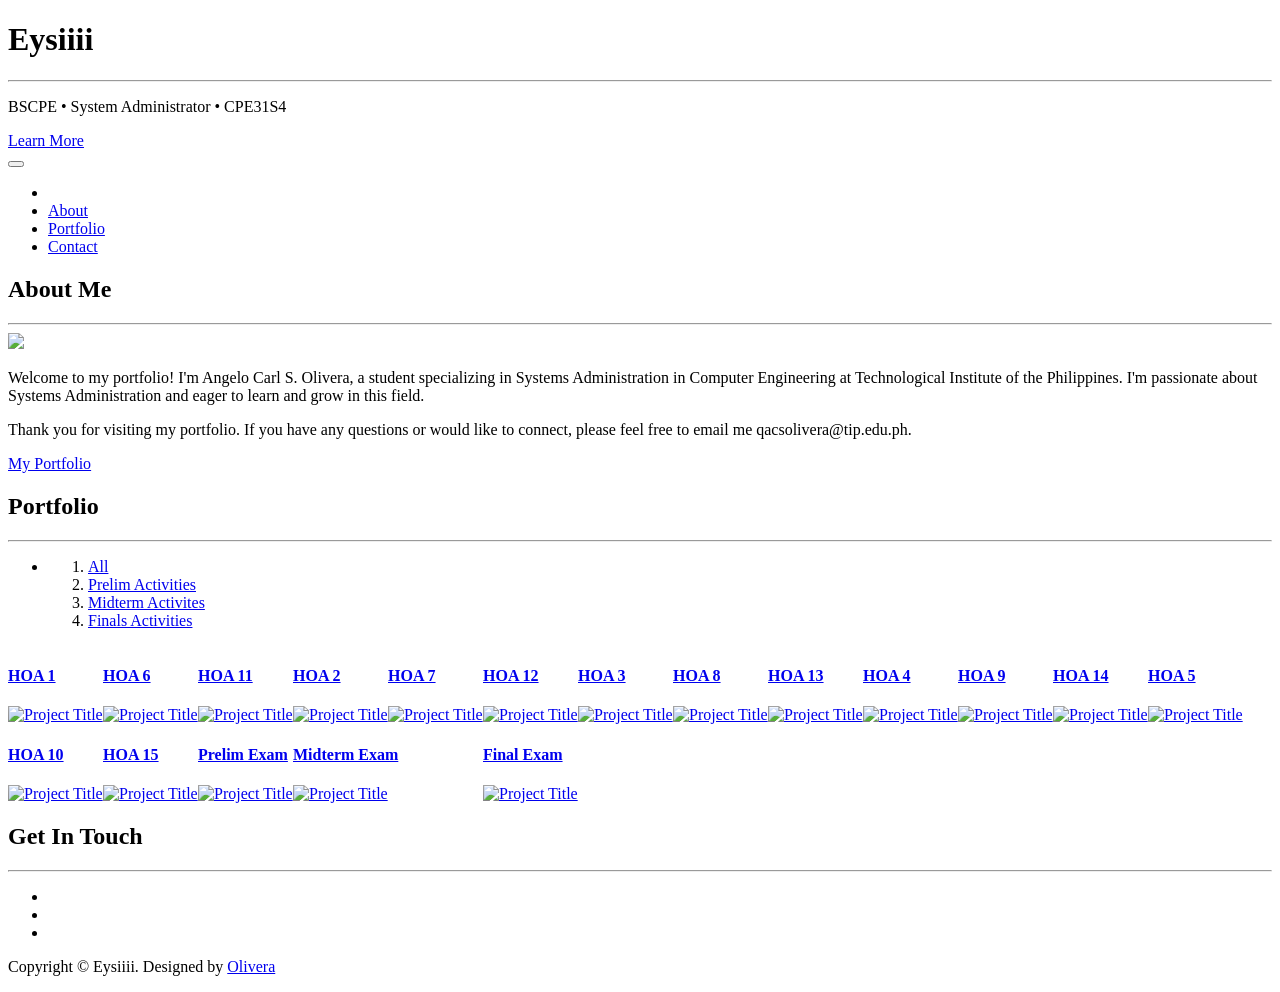
==== index.html @ 826f21c3 "FINAL_PROJECT" ====
<!DOCTYPE html>
<html lang="en">
<head>
<meta charset="utf-8">
<meta name="viewport" content="width=device-width, initial-scale=1">
<title>Portfolio_Olivera</title>
<meta name="description" content="">
<meta name="author" content="">

<!-- Favicons
    ================================================== -->
<link rel="shortcut icon" href="img/favicon.ico" type="image/x-icon">
<link rel="apple-touch-icon" href="img/apple-touch-icon.png">
<link rel="apple-touch-icon" sizes="72x72" href="img/apple-touch-icon-72x72.png">
<link rel="apple-touch-icon" sizes="114x114" href="img/apple-touch-icon-114x114.png">

<!-- Bootstrap -->
<link rel="stylesheet" type="text/css"  href="css/bootstrap.css">
<link rel="stylesheet" type="text/css" href="fonts/font-awesome/css/font-awesome.css">

<!-- Stylesheet
    ================================================== -->
<link rel="stylesheet" type="text/css"  href="css/style.css">
<link rel="stylesheet" type="text/css" href="css/nivo-lightbox/nivo-lightbox.css">
<link rel="stylesheet" type="text/css" href="css/nivo-lightbox/default.css">
<link href="http://fonts.googleapis.com/css?family=Open+Sans:400,700,800,600,300" rel="stylesheet" type="text/css">
<script type="text/javascript" src="js/modernizr.custom.js"></script>

</head>
<body id="page-top" data-spy="scroll" data-target=".navbar-fixed-top">

<!-- Header -->
<header id="header">
  <div class="intro">
    <div class="container">
      <div class="row">
        <div class="intro-text">
          <h1>Eysiiii</h1>
          <hr>
          <p>BSCPE • System Administrator • CPE31S4</p>
          <a href="#about" class="btn btn-default btn-lg page-scroll">Learn More</a> </div>
      </div>
    </div>
  </div>
</header>
<!-- Navigation -->
<div id="nav">
  <nav class="navbar navbar-custom">
    <div class="container">
      <div class="navbar-header">
        <button type="button" class="navbar-toggle" data-toggle="collapse" data-target=".navbar-main-collapse"> <i class="fa fa-bars"></i> </button>
      </div>
      
      <!-- Collect the nav links, forms, and other content for toggling -->
      <div class="collapse navbar-collapse navbar-main-collapse">
        <ul class="nav navbar-nav">
          <!-- Hidden li included to remove active class from about link when scrolled up past about section -->
          <li class="hidden"> <a href="#page-top"></a> </li>
          <li> <a class="page-scroll" href="#about">About</a> </li>
          <li> <a class="page-scroll" href="#portfolio">Portfolio</a> </li>
          <li> <a class="page-scroll" href="#contact">Contact</a> </li>
        </ul>
      </div>
    </div>
  </nav>
</div>
<!-- About Section -->
<div id="about">
  <div class="container">
    <div class="section-title text-center center">
      <h2>About Me</h2>
      <hr>
    </div>
    <div class="row">
      <div class="col-md-12 text-center"><img src="img/about.jpg" class="img-responsive"></div>
      <div class="col-md-8 col-md-offset-2">
        <div class="about-text">
          <p>Welcome to my portfolio! I'm Angelo Carl S. Olivera, a student specializing in Systems Administration in Computer Engineering at Technological Institute of the Philippines. 
            I'm passionate about Systems Administration and eager to learn and grow in this field.</p>
          <p>Thank you for visiting my portfolio. If you have any questions or would like to connect, please feel free to email me qacsolivera@tip.edu.ph.</p>
          <a href="#portfolio" class="btn btn-default btn-lg page-scroll">My Portfolio</a> </div>
      </div>
    </div>
  </div>
</div>
<!-- Portfolio Section -->
<div id="portfolio">
  <div class="container">
    <div class="section-title text-center center">
      <h2>Portfolio</h2>
      <hr>
    </div>
    <div class="categories">
      <ul class="cat">
        <li>
          <ol class="type">
            <li><a href="#" data-filter="*" class="active">All</a></li>
            <li><a href="#" data-filter=".prelim">Prelim Activities</a></li>
            <li><a href="#" data-filter=".midterm">Midterm Activites</a></li>
            <li><a href="#" data-filter=".finals">Finals Activities</a></li>
          </ol>
        </li>
      </ul>
      <div class="clearfix"></div>
    </div>
    <div class="row">
      <div class="portfolio-items">
        <div class="col-sm-6 col-md-3 col-lg-3 prelim">
          <div class="portfolio-item">
            <div class="hover-bg">
              <a href="#" onclick="toggleDescription(event, 1)">
                <div class="hover-text">
                  <h4>HOA 1</h4>
                  <p id="description-1" style="display: none;">Creating Virtual Machines</p>
                  <button id="seeBtn-1" style="display: none;" onclick="redirectToGitHub('https://github.com/acvera/SysAd_S4.git')">See</button>
                </div>
                <img src="img/portfolio/HOA-1.jpg" class="img-responsive" alt="Project Title">
              </a>
            </div>
          </div>
        </div>
        <div class="col-sm-6 col-md-3 col-lg-3 midterm">
          <div class="portfolio-item">
            <div class="hover-bg">
              <a href="#" onclick="toggleDescription(event, 6)">
                <div class="hover-text">
                  <h4>HOA 6</h4>
                  <p id="description-6" style="display: none;">Targeting Specific Nodes</p>
                  <button id="seeBtn-6" style="display: none;" onclick="window.open('https://github.com/acvera/HOA6_S4.git')">See</button>
                </div>
                <img src="img/portfolio/HOA-6.jpg" class="img-responsive" alt="Project Title">
              </a>
            </div>
          </div>
        </div>
        <div class="col-sm-6 col-md-3 col-lg-3 finals">
          <div class="portfolio-item">
            <div class="hover-bg">
              <a href="#" onclick="toggleDescription(event, 11)">
                <div class="hover-text">
                  <h4>HOA 11</h4>
                  <p id="description-11" style="display: none;">Containerization</p>
                  <button id="seeBtn-11" style="display: none;" onclick="window.open('https://github.com/acvera/HOA11_S4.git')">See</button>
                </div>
                <img src="img/portfolio/HOA-11.jpg" class="img-responsive" alt="Project Title">
              </a>
            </div>
          </div>
        </div>
        <div class="col-sm-6 col-md-3 col-lg-3 prelim">
          <div class="portfolio-item">
            <div class="hover-bg">
              <a href="#" onclick="toggleDescription(event, 2)">
                <div class="hover-text">
                  <h4>HOA 2</h4>
                  <p id="description-2" style="display: none;">SSH Key-Based Authentication and GIT Setup</p>
                  <button id="seeBtn-2" style="display: none;" onclick="window.open('https://github.com/acvera/HOA2_S4.git')">See</button>
                </div>
                <img src="img/portfolio/HOA-2.jpg" class="img-responsive" alt="Project Title">
              </a>
            </div>
          </div>
        </div>
        <div class="col-sm-6 col-md-3 col-lg-3 midterm">
          <div class="portfolio-item">
            <div class="hover-bg">
              <a href="#" onclick="toggleDescription(event, 7)">
                <div class="hover-text">
                  <h4>HOA 7</h4>
                  <p id="description-7" style="display: none;">Managing Files and Creating Roles in Ansible</p>
                  <button id="seeBtn-7" style="display: none;" onclick="window.open('https://github.com/acvera/HOA7_S4.git')">See</button>
                </div>
                <img src="img/portfolio/HOA-7.jpg" class="img-responsive" alt="Project Title">
              </a>
            </div>
          </div>
        </div>
        <div class="col-sm-6 col-md-3 col-lg-3 finals">
          <div class="portfolio-item">
            <div class="hover-bg">
              <a href="#" onclick="toggleDescription(event, 12)">
                <div class="hover-text">
                  <h4>HOA 12</h4>
                  <p id="description-12" style="display: none;">Build a Sample Web App in a Docker Container</p>
                  <button id="seeBtn-12" style="display: none;" onclick="window.open('https://github.com/acvera/HOA11_S4.git')">See</button>
                </div>
                <img src="img/portfolio/HOA-12.jpg" class="img-responsive" alt="Project Title">
              </a>
            </div>
          </div>
        </div>
        <div class="col-sm-6 col-md-3 col-lg-3 prelim">
          <div class="portfolio-item">
            <div class="hover-bg">
              <a href="#" onclick="toggleDescription(event, 3)">
                <div class="hover-text">
                  <h4>HOA 3</h4>
                  <p id="description-3" style="display: none;">Install SSH server on CentOS or RHEL 8</p>
                  <button id="seeBtn-3" style="display: none;" onclick="window.open('https://github.com/acvera/HOA3_S4.git')">See</button>
                </div>
                <img src="img/portfolio/HOA-3.jpg" class="img-responsive" alt="Project Title">
              </a>
            </div>
          </div>
        </div>
        <div class="col-sm-6 col-md-3 col-lg-3 midterm">
          <div class="portfolio-item">
            <div class="hover-bg">
              <a href="#" onclick="toggleDescription(event, 8)">
                <div class="hover-text">
                  <h4>HOA 8</h4>
                  <p id="description-8" style="display: none;">Install, Configure, Manage Enterprise Availability Monitoring(Ansible)</p>
                  <button id="seeBtn-8" style="display: none;" onclick="window.open('https://github.com/acvera/HOA8_S4.git')">See</button>
                </div>
                <img src="img/portfolio/HOA-8.jpg" class="img-responsive" alt="Project Title">
              </a>
            </div>
          </div>
        </div>   
        <div class="col-sm-6 col-md-3 col-lg-3 finals">
          <div class="portfolio-item">
            <div class="hover-bg">
              <a href="#" onclick="toggleDescription(event, 13)">
                <div class="hover-text">
                  <h4>HOA 13</h4>
                  <p id="description-13" style="display: none;">OpenStack Prerequisite Installation</p>
                  <button id="seeBtn-13" style="display: none;" onclick="window.open('https://github.com/acvera/HOA13_S4.git')">See</button>
                </div>
                <img src="img/portfolio/HOA-13.jpg" class="img-responsive" alt="Project Title">
              </a>
            </div>
          </div>
        </div>
        <div class="col-sm-6 col-md-3 col-lg-3 prelim">
          <div class="portfolio-item">
            <div class="hover-bg">
              <a href="#" onclick="toggleDescription(event, 4)">
                <div class="hover-text">
                  <h4>HOA 4</h4>
                  <p id="description-4" style="display: none;">Ansible Basics</p>
                  <button id="seeBtn-4" style="display: none;" onclick="window.open('https://github.com/acvera/CPE232_olivera.git')">See</button>
                </div>
                <img src="img/portfolio/HOA-4.jpg" class="img-responsive" alt="Project Title">
              </a>
            </div>
          </div>
        </div>
        <div class="col-sm-6 col-md-3 col-lg-3 midterm">
          <div class="portfolio-item">
            <div class="hover-bg">
              <a href="#" onclick="toggleDescription(event, 9)">
                <div class="hover-text">
                  <h4>HOA 9</h4>
                  <p id="description-9" style="display: none;">Install, Configur, Manage Enterprise Performance Monitoring(Ansible)</p>
                  <button id="seeBtn-9" style="display: none;" onclick="window.open('https://github.com/acvera/HOA9_S4.git')">See</button>
                </div>
                <img src="img/portfolio/HOA-9.jpg" class="img-responsive" alt="Project Title">
              </a>
            </div>
          </div>
        </div>
        <div class="col-sm-6 col-md-3 col-lg-3 finals">
          <div class="portfolio-item">
            <div class="hover-bg">
              <a href="#" onclick="toggleDescription(event, 14)">
                <div class="hover-text">
                  <h4>HOA 14</h4>
                  <p id="description-14" style="display: none;">OpenStack Installation (Keystone, Glance, Nova)</p>
                  <button id="seeBtn-14" style="display: none;" onclick="window.open('https://github.com/acvera/HOA14_S4.git')">See</button>
                </div>
                <img src="img/portfolio/HOA-14.jpg" class="img-responsive" alt="Project Title">
              </a>
            </div>
          </div>
        </div>
        <div class="col-sm-6 col-md-3 col-lg-3 prelim">
          <div class="portfolio-item">
            <div class="hover-bg">
              <a href="#" onclick="toggleDescription(event, 5)">
                <div class="hover-text">
                  <h4>HOA 5</h4>
                  <p id="description-5" style="display: none;">Implement Ansible roles in playbooks</p>
                  <button id="seeBtn-5" style="display: none;" onclick="window.open('https://github.com/acvera/HOA5_S4.git')">See</button>
                </div>
                <img src="img/portfolio/HOA-5.jpg" class="img-responsive" alt="Project Title">
              </a>
            </div>
          </div>
        </div>
        <div class="col-sm-6 col-md-3 col-lg-3 midterm">
          <div class="portfolio-item">
            <div class="hover-bg">
              <a href="#" onclick="toggleDescription(event, 10)">
                <div class="hover-text">
                  <h4>HOA 10</h4>
                  <p id="description-10" style="display: none;">Install, Configure, Manage Enterprise Log Monitoring(Ansible)</p>
                  <button id="seeBtn-10" style="display: none;" onclick="window.open('https://github.com/acvera/HOA10_S4.git')">See</button>
                </div>
                <img src="img/portfolio/HOA-10.jpg" class="img-responsive" alt="Project Title">
              </a>
            </div>
          </div>
        </div>
        <div class="col-sm-6 col-md-3 col-lg-3 finals">
          <div class="portfolio-item">
            <div class="hover-bg">
              <a href="#" onclick="toggleDescription(event, 15)">
                <div class="hover-text">
                  <h4>HOA 15</h4>
                  <p id="description-15" style="display: none;">OpenStack Installation (Neutron, Horizon, Cinder)</p>
                  <button id="seeBtn-15" style="display: none;" onclick="window.open('https://github.com/acvera/HOA15_S4.git')">See</button>
                </div>
                <img src="img/portfolio/HOA-15.jpg" class="img-responsive" alt="Project Title">
              </a>
            </div>
          </div>
        </div>
        <div class="col-sm-6 col-md-3 col-lg-3 prelim">
          <div class="portfolio-item">
            <div class="hover-bg">
              <a href="#" onclick="toggleDescription(event, 16)">
                <div class="hover-text">
                  <h4>Prelim Exam</h4>
                  <p id="description-16" style="display: none;">Ansible playbook(Install python3, pip3,Java open-jdk)</p>
                  <button id="seeBtn-16" style="display: none;" onclick="window.open('https://github.com/acvera/Olivera_PelimExam.git')">See</button>
                </div>
                <img src="img/portfolio/HOA-16.jpg" class="img-responsive" alt="Project Title">
              </a>
            </div>
          </div>
        </div>
        <div class="col-sm-6 col-md-3 col-lg-3 midterm">
          <div class="portfolio-item">
            <div class="hover-bg">
              <a href="#" onclick="toggleDescription(event, 17)">
                <div class="hover-text">
                  <h4>Midterm Exam</h4>
                  <p id="description-17" style="display: none;">Install, Configure, and Manage Log Monitoring tools</p>
                  <button id="seeBtn-17" style="display: none;" onclick="window.open('https://github.com/acvera/MIDEXAM_OLIVERA.git')">See</button>
                </div>
                <img src="img/portfolio/HOA-17.jpg" class="img-responsive" alt="Project Title">
              </a>
            </div>
          </div>
        </div>
        <div class="col-sm-6 col-md-3 col-lg-3 finals">
          <div class="portfolio-item">
            <div class="hover-bg">
              <a href="#" onclick="toggleDescription(event, 18)">
                <div class="hover-text">
                  <h4>Final Exam</h4>
                  <p id="description-18" style="display: none;">Website Portfolio</p>
                  <button id="seeBtn-18" style="display: none;" onclick="window.open('https://github.com/acvera/Olivera_Final_Project.git')">See</button>
                </div>
                <img src="img/portfolio/HOA-18.jpg" class="img-responsive" alt="Project Title">
              </a>
            </div>
          </div>
        </div>
      </div>
    </div>
  </div>
</div>
<!-- Contact Section -->
<div id="contact" class="text-center">
  <div class="container">
    <div class="section-title center">
      <h2>Get In Touch</h2>
      <hr>
    </div>
    <div class="col-md-8 col-md-offset-2">
      <div class="social">
        <ul>
          <li><a href="https://web.facebook.com/angelocarl.olivera"><i class="fa fa-facebook"></i></a></li>
          <li><a href="https://www.instagram.com/acvera_/"><i class="fa fa-instagram"></i></a></li>
          <li><a href="https://github.com/acvera"><i class="fa fa-github"></i></a></li>
        </ul>
      </div>
    </div>
  </div>
</div>

<div id="footer">
  <div class="container text-center">
    <div class="fnav">
      <p>Copyright &copy; Eysiiii. Designed by <a href="https://github.com/acvera" rel="nofollow">Olivera</a></p>
    </div>
  </div>
</div>
<script type="text/javascript" src="js/jquery.1.11.1.js"></script> 
<script type="text/javascript" src="js/bootstrap.js"></script> 
<script type="text/javascript" src="js/SmoothScroll.js"></script> 
<script type="text/javascript" src="js/nivo-lightbox.js"></script> 
<script type="text/javascript" src="js/jquery.isotope.js"></script> 
<script type="text/javascript" src="js/jqBootstrapValidation.js"></script> 
<script type="text/javascript" src="js/contact_me.js"></script> 
<script type="text/javascript" src="js/main.js"></script>
<script type="text/javascript" src="js/portfolio.js"></script>
</body>
</html>
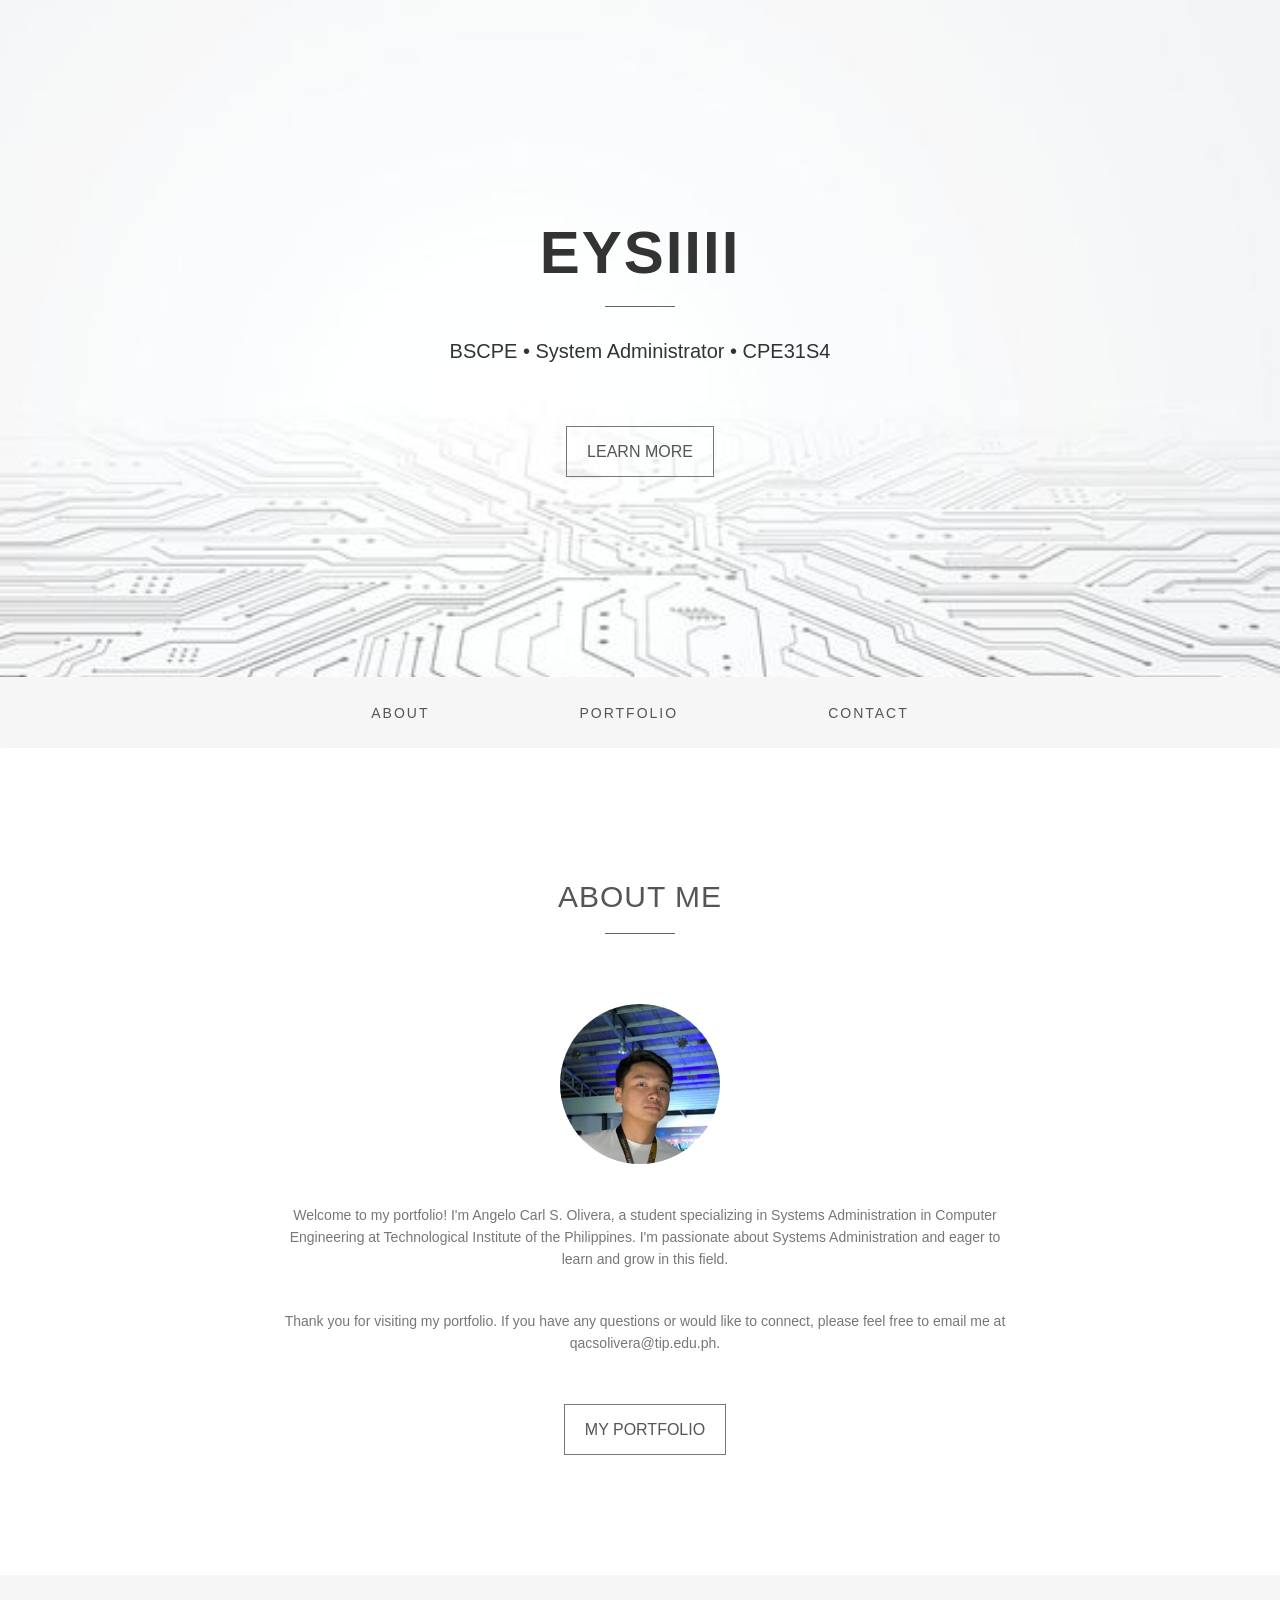
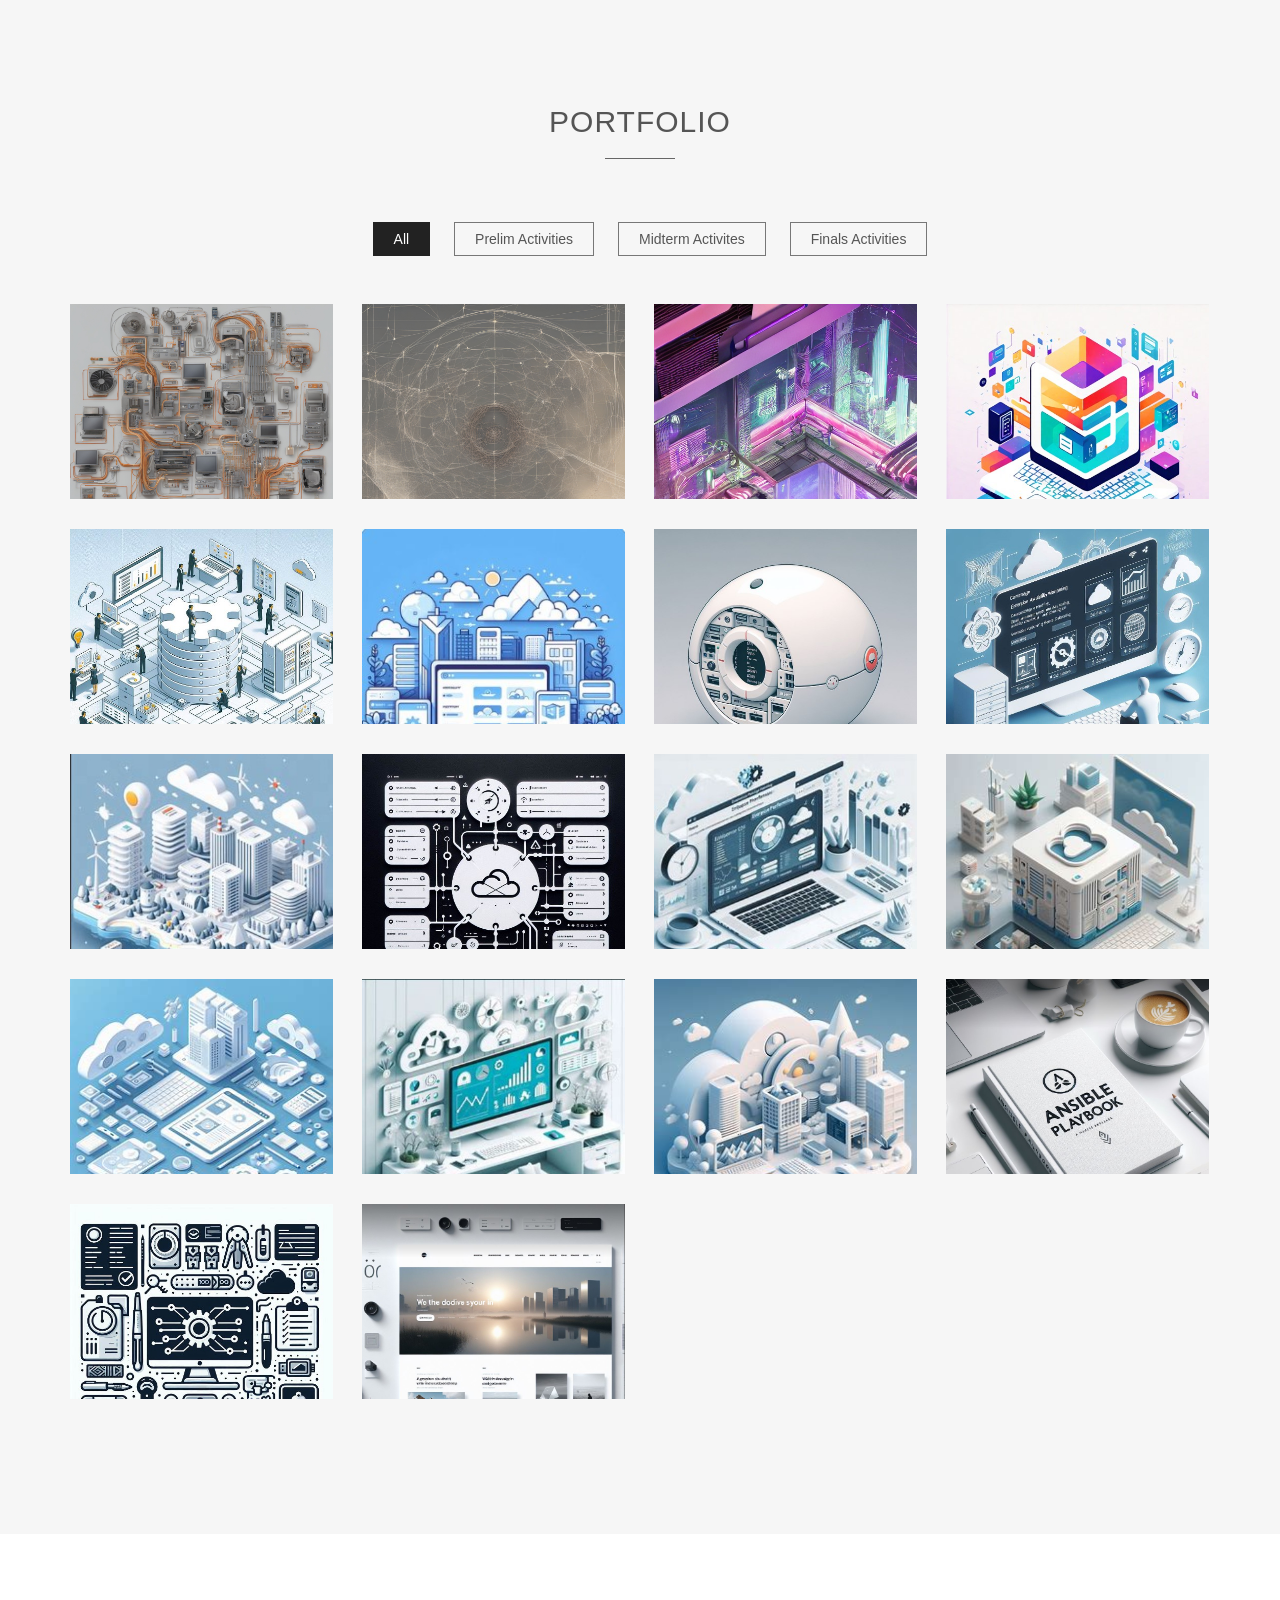
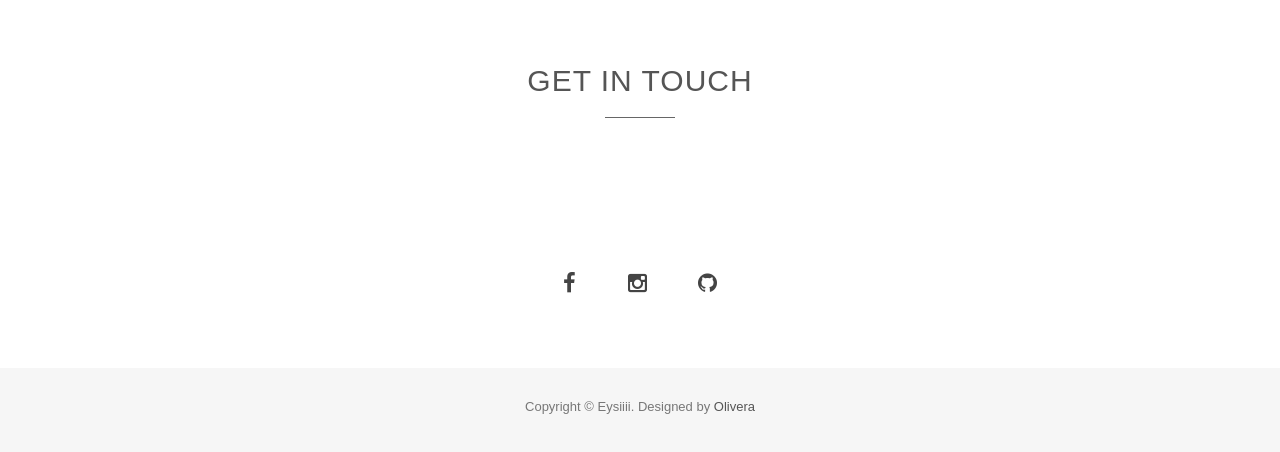
==== commit 4b791765: "FINAL_PROJECT" ====
--- a/index.html
+++ b/index.html
@@ -77,7 +77,7 @@
         <div class="about-text">
           <p>Welcome to my portfolio! I'm Angelo Carl S. Olivera, a student specializing in Systems Administration in Computer Engineering at Technological Institute of the Philippines. 
             I'm passionate about Systems Administration and eager to learn and grow in this field.</p>
-          <p>Thank you for visiting my portfolio. If you have any questions or would like to connect, please feel free to email me qacsolivera@tip.edu.ph.</p>
+          <p>Thank you for visiting my portfolio. If you have any questions or would like to connect, please feel free to email me at qacsolivera@tip.edu.ph.</p>
           <a href="#portfolio" class="btn btn-default btn-lg page-scroll">My Portfolio</a> </div>
       </div>
     </div>
--- a/css/style.css
+++ b/css/style.css
@@ -0,0 +1,429 @@
+body, html {
+	font-family: 'Open Sans', sans-serif;
+	text-rendering: optimizeLegibility !important;
+	-webkit-font-smoothing: antialiased !important;
+	color: #777;
+	width: 100% !important;
+	height: 100% !important;
+}
+h2 {
+	margin: 0 0 20px 0;
+	color: #555;
+	text-transform: uppercase;
+	letter-spacing: 1px;
+	font-weight: 400;
+	font-size: 30px;
+}
+h3, h4 {
+	color: #222;
+	font-size: 18px;
+	font-weight: 300;
+	letter-spacing: 1px;
+}
+h5 {
+	text-transform: uppercase;
+	font-weight: 700;
+	line-height: 20px;
+}
+p.intro {
+	font-size: 16px;
+	margin: 12px 0 0;
+	line-height: 24px;
+}
+a {
+	color: #555;
+}
+a:hover, a:focus {
+	text-decoration: none;
+	color: #000;
+}
+ul, ol {
+	list-style: none;
+}
+.clearfix:after {
+	visibility: hidden;
+	display: block;
+	font-size: 0;
+	content: " ";
+	clear: both;
+	height: 0;
+}
+.clearfix {
+	display: inline-block;
+}
+* html .clearfix {
+	height: 1%;
+}
+.clearfix {
+	display: block;
+}
+ul, ol {
+	padding: 0;
+	webkit-padding: 0;
+	moz-padding: 0;
+}
+hr {
+	height: 1px;
+	width: 70px;
+	text-align: center;
+	position: relative;
+	background: #666;
+	margin: 0 auto;
+	margin-bottom: 30px;
+	border: 0;
+}
+/* Navigation */
+#nav {
+	z-index: 9999;
+}
+#nav.affix {
+	position: fixed;
+	top: 0;
+	width: 100%
+}
+.navbar .navbar-nav {
+	display: inline-block;
+	float: none;
+	vertical-align: top;
+}
+.navbar .navbar-collapse {
+	text-align: center;
+}
+.navbar-custom {
+	margin-bottom: 0;
+	background-color: #f6f6f6;
+	border-radius: 0px;
+	padding: 10px 0;
+	border-bottom: 2px solid #fff;
+}
+.navbar-custom a {
+	color: #555;
+}
+.navbar-custom .nav li a {
+	margin: 0 60px;
+	text-transform: uppercase;
+	letter-spacing: 2px;
+	-webkit-transition: background .3s ease-in-out;
+	-moz-transition: background .3s ease-in-out;
+	transition: background .3s ease-in-out;
+}
+.navbar-custom .nav li a:hover {
+	outline: 0;
+	color: #000;
+	background-color: transparent;
+}
+.navbar-custom .nav li a:focus, .navbar-custom .nav li a:active {
+	outline: 0;
+	background-color: transparent;
+	color: #000;
+}
+.navbar-custom .nav li.active {
+	outline: 0;
+}
+.navbar-custom .nav li.active a {
+	background-color: rgba(255,255,255,.3);
+}
+.navbar-custom .nav li.active a:hover {
+	color: #fff;
+}
+.btn-default {
+	text-transform: uppercase;
+	color: #555;
+	background-color: transparent;
+	border-color: #777;
+	padding: 14px 20px;
+	margin: 0;
+	font-size: 16px;
+	border-radius: 0;
+	margin-top: 20px;
+}
+.btn-default:hover, .btn-default:focus, .btn-default.focus, .btn-default:active, .btn-default.active {
+	color: #fff;
+	background-color: #121d1f;
+	border-color: #121d1f;
+}
+/* Header Section */
+.intro {
+	display: table;
+	width: 100%;
+	padding: 0;
+	text-align: center;
+	color: #333;
+	background: url(../img/intro-bg.jpg) no-repeat center top;
+	background-color: #e5e5e5;
+	-webkit-background-size: cover;
+	-moz-background-size: cover;
+	background-size: cover;
+	-o-background-size: cover;
+}
+.section-title.center {
+	padding: 10px 0 40px 0;
+}
+.intro h1 {
+	font-size: 60px;
+	font-weight: 600;
+	letter-spacing: 2px;
+	text-transform: uppercase;
+	margin-bottom: 20px;
+	color: #333;
+}
+.intro p {
+	font-size: 20px;
+	margin-bottom: 40px;
+	margin-top: 20px;
+}
+header .intro-text {
+	padding-top: 200px;
+	padding-bottom: 200px;
+}
+
+/* About Section */
+#about {
+	padding: 120px 0;
+}
+#about .about-text {
+	margin-left: 10px;
+	text-align: center;
+}
+#about img {
+	border-radius: 50%;
+	width: 160px;
+	height: 160px;
+	display: inline-block;
+}
+#about p {
+	margin-top: 40px;
+	margin-bottom: 30px;
+	line-height: 22px;
+}
+/* Portfolio Section */
+#portfolio {
+	padding: 120px 0;
+	background: #f6f6f6;
+}
+.categories {
+	padding-bottom: 30px;
+	text-align: center;
+}
+
+ul.cat li {
+	display: inline-block;
+}
+ol.type li {
+	display: inline-block;
+	margin-left: 20px;
+}
+ol.type li a {
+	border: 1px solid #777;
+	color: #555;
+	padding: 8px 20px;
+}
+ol.type li a.active {
+	background: #222;
+	border: 1px solid #222;
+	color: #fff;
+}
+ol.type li a:hover {
+	background: #222;
+	border: 1px solid #222;
+	color: #fff;
+}
+.isotope-item {
+	z-index: 2
+}
+.isotope-hidden.isotope-item {
+	z-index: 1
+}
+.isotope, .isotope .isotope-item {
+	/* change duration value to whatever you like */
+	-webkit-transition-duration: 0.8s;
+	-moz-transition-duration: 0.8s;
+	transition-duration: 0.8s;
+}
+.isotope-item {
+	margin-right: -1px;
+	-webkit-backface-visibility: hidden;
+	backface-visibility: hidden;
+}
+.isotope {
+	-webkit-backface-visibility: hidden;
+	backface-visibility: hidden;
+	-webkit-transition-property: height, width;
+	-moz-transition-property: height, width;
+	transition-property: height, width;
+}
+.isotope .isotope-item {
+	-webkit-backface-visibility: hidden;
+	backface-visibility: hidden;
+	-webkit-transition-property: -webkit-transform, opacity;
+	-moz-transition-property: -moz-transform, opacity;
+	transition-property: transform, opacity;
+}
+.portfolio-item {
+	margin: 15px 0;
+	-webkit-transition: all 0.5s ease-out;
+	-moz-transition: all 0.5s ease-out;
+	-ms-transition: all 0.5s ease-out;
+	-o-transition: all 0.5s ease-out;
+	transition: all 0.5s ease-out;
+}
+.portfolio-item:hover {
+	-webkit-transform: scale(1.1);
+	-moz-transform: scale(1.1);
+	-ms-transform: scale(1.1);
+	-o-transform: scale(1.1);
+	transform: scale(1.1);
+}
+.portfolio-item .hover-bg {
+	height: 195px;
+	overflow: hidden;
+	position: relative;
+}
+.hover-bg .hover-text {
+	position: absolute;
+	text-align: center;
+	margin: 0 auto;
+	color: #ffffff;
+	background: rgba(0, 0, 0, 0.66);
+	padding: 30% 0 0 0;
+	height: 100%;
+	width: 100%;
+	opacity: 0;
+	transition: all 0.5s;
+}
+.hover-bg .hover-text>h4 {
+	text-transform: uppercase;
+	opacity: 0;
+	color: #fff;
+	-webkit-transform: translateY(100%);
+	transform: translateY(100%);
+	transition: all 0.3s;
+}
+.hover-bg:hover .hover-text>h4 {
+	opacity: 1;
+	-webkit-backface-visibility: hidden;
+	-webkit-transform: translateY(0);
+	transform: translateY(0);
+}
+.hover-bg .hover-text>i {
+	opacity: 0;
+	-webkit-transform: translateY(0);
+	transform: translateY(0);
+	transition: all 0.3s;
+}
+.hover-bg:hover .hover-text>i {
+	opacity: 1;
+	-webkit-backface-visibility: hidden;
+	-webkit-transform: translateY(100%);
+	transform: translateY(100%);
+}
+.hover-bg:hover .hover-text {
+	opacity: 1;
+}
+#portfolio i.fa {
+	font-size: 20px;
+	padding: 5px;
+	color: #E87E04;
+}
+
+
+/* Contact Section */
+#contact {
+	padding: 120px 0 60px 0;
+}
+#contact h3 {
+	padding-top: 20px;
+	font-size: 20px;
+	font-weight: 400;
+	color: #fff;
+}
+#contact form {
+	padding: 30px 0;
+}
+#contact .text-danger {
+	color: #E87E04;
+	text-align: left;
+}
+label {
+	font-size: 12px;
+	font-weight: 400;
+	font-family: 'Open Sans', sans-serif;
+	float: left;
+}
+#contact .form-control {
+	display: block;
+	width: 100%;
+	padding: 6px 12px;
+	font-size: 14px;
+	line-height: 1.42857143;
+	color: #2c3e50;
+	background-color: rgba(255,255,255,0.8);
+	background-image: none;
+	border: 1px solid #999;
+	border-radius: 0;
+	-webkit-box-shadow: none;
+	box-shadow: none;
+	-webkit-transition: none;
+	-o-transition: none;
+	transition: none;
+}
+#contact .form-control:focus {
+	border-color: inherit;
+	outline: 0;
+	-webkit-box-shadow: transparent;
+	box-shadow: transparent;
+}
+.form-control::-webkit-input-placeholder {
+color: #2c3e50;
+}
+.form-control:-moz-placeholder {
+color: #2c3e50;
+}
+.form-control::-moz-placeholder {
+color: #2c3e50;
+}
+.form-control:-ms-input-placeholder {
+color: #2c3e50;
+}
+#contact .social {
+	margin-top: 80px;
+}
+#contact .social ul li {
+	display: inline-block;
+	margin: 0 20px;
+}
+#contact .social i.fa {
+	font-size: 22px;
+	padding: 4px;
+	color: #444;
+	transition: all 0.5s;
+}
+#contact .social i.fa:hover {
+	color: #000;
+}
+.btn:active, .btn.active {
+	background-image: none;
+	outline: 0;
+	-webkit-box-shadow: none;
+	box-shadow: none;
+}
+a:focus, .btn:focus, .btn:active:focus, .btn.active:focus, .btn.focus, .btn:active.focus, .btn.active.focus {
+	outline: none;
+	outline-offset: none;
+}
+/* Footer Section*/
+#footer {
+	background: #f6f6f6;
+	color: #777;
+	padding: 30px 0 25px 0;
+}
+#footer p {
+	font-size: 13px;
+}
+#footer a {
+	color: #555;
+}
+#footer a:hover {
+	color: #000;
+}
+
--- a/css/nivo-lightbox/default.css
+++ b/css/nivo-lightbox/default.css
@@ -0,0 +1,103 @@
+/*
+ * Nivo Lightbox Default Theme v1.0
+ * http://dev7studios.com/nivo-lightbox
+ *
+ * Copyright 2013, Dev7studios
+ * Free to use and abuse under the MIT license.
+ * http://www.opensource.org/licenses/mit-license.php
+ */
+ 
+ .nivo-lightbox-theme-default * {
+    -webkit-box-sizing: initial !important;
+    -moz-box-sizing: initial !important;
+    box-sizing: initial !important;
+ }
+.nivo-lightbox-theme-default.nivo-lightbox-overlay { 
+	background: #666;
+	background: rgba(0,0,0,0.6); 
+}
+.nivo-lightbox-theme-default .nivo-lightbox-content.nivo-lightbox-loading { background: url(loading.gif) no-repeat 50% 50%; }
+
+.nivo-lightbox-theme-default .nivo-lightbox-nav {
+	top: 10%;
+	width: 8%;
+	height: 80%;
+	text-indent: -9999px;
+	background-repeat: no-repeat;
+	background-position: 50% 50%;
+	opacity: 0.5;
+}
+.nivo-lightbox-theme-default .nivo-lightbox-nav:hover { 
+	opacity: 1; 
+	background-color: transparent;
+}
+.nivo-lightbox-theme-default .nivo-lightbox-prev { 
+	background-image: url(prev.png); 
+	border-radius: 0 3px 3px 0;
+}
+.nivo-lightbox-theme-default .nivo-lightbox-next { 
+	background-image: url(next.png); 
+	border-radius: 3px 0 0 3px;
+}
+
+.nivo-lightbox-theme-default .nivo-lightbox-close {
+	display: block;
+	background: url(close.png) no-repeat 5px 5px;
+	width: 16px;
+	height: 16px;
+	text-indent: -9999px;
+	padding: 5px;
+	opacity: 0.5;
+}
+.nivo-lightbox-theme-default .nivo-lightbox-close:hover { opacity: 1; }
+
+.nivo-lightbox-theme-default .nivo-lightbox-title-wrap { bottom: -7%; }
+.nivo-lightbox-theme-default .nivo-lightbox-title {
+	font: 14px/20px 'Helvetica Neue', Helvetica, Arial, sans-serif;
+	font-style: normal;
+	font-weight: normal;
+	background: #000;
+	color: #fff;
+	padding: 7px 15px;
+	border-radius: 30px;
+}
+
+.nivo-lightbox-theme-default .nivo-lightbox-image img {
+	background: #fff;
+	-webkit-box-shadow: 0px 1px 1px rgba(0,0,0,0.4);
+	   -moz-box-shadow: 0px 1px 1px rgba(0,0,0,0.4);
+	        box-shadow: 0px 1px 1px rgba(0,0,0,0.4);
+}
+.nivo-lightbox-theme-default .nivo-lightbox-ajax,
+.nivo-lightbox-theme-default .nivo-lightbox-inline {
+	background: #fff;
+	padding: 40px;
+	-webkit-box-shadow: 0px 1px 1px rgba(0,0,0,0.4);
+	   -moz-box-shadow: 0px 1px 1px rgba(0,0,0,0.4);
+	        box-shadow: 0px 1px 1px rgba(0,0,0,0.4);
+}
+
+@media (-webkit-min-device-pixel-ratio: 1.3),
+       (-o-min-device-pixel-ratio: 2.6/2),
+       (min--moz-device-pixel-ratio: 1.3),
+       (min-device-pixel-ratio: 1.3),
+       (min-resolution: 1.3dppx) {
+
+	.nivo-lightbox-theme-default .nivo-lightbox-content.nivo-lightbox-loading { 
+		background-image: url(loading@2x.gif); 
+		background-size: 32px 32px;
+	}
+	.nivo-lightbox-theme-default .nivo-lightbox-prev { 
+		background-image: url(prev@2x.png); 
+		background-size: 48px 48px;
+	}
+	.nivo-lightbox-theme-default .nivo-lightbox-next { 
+		background-image: url(next@2x.png); 
+		background-size: 48px 48px;
+	}
+	.nivo-lightbox-theme-default .nivo-lightbox-close { 
+		background-image: url(close@2x.png); 
+		background-size: 16px 16px;
+	}
+	
+}
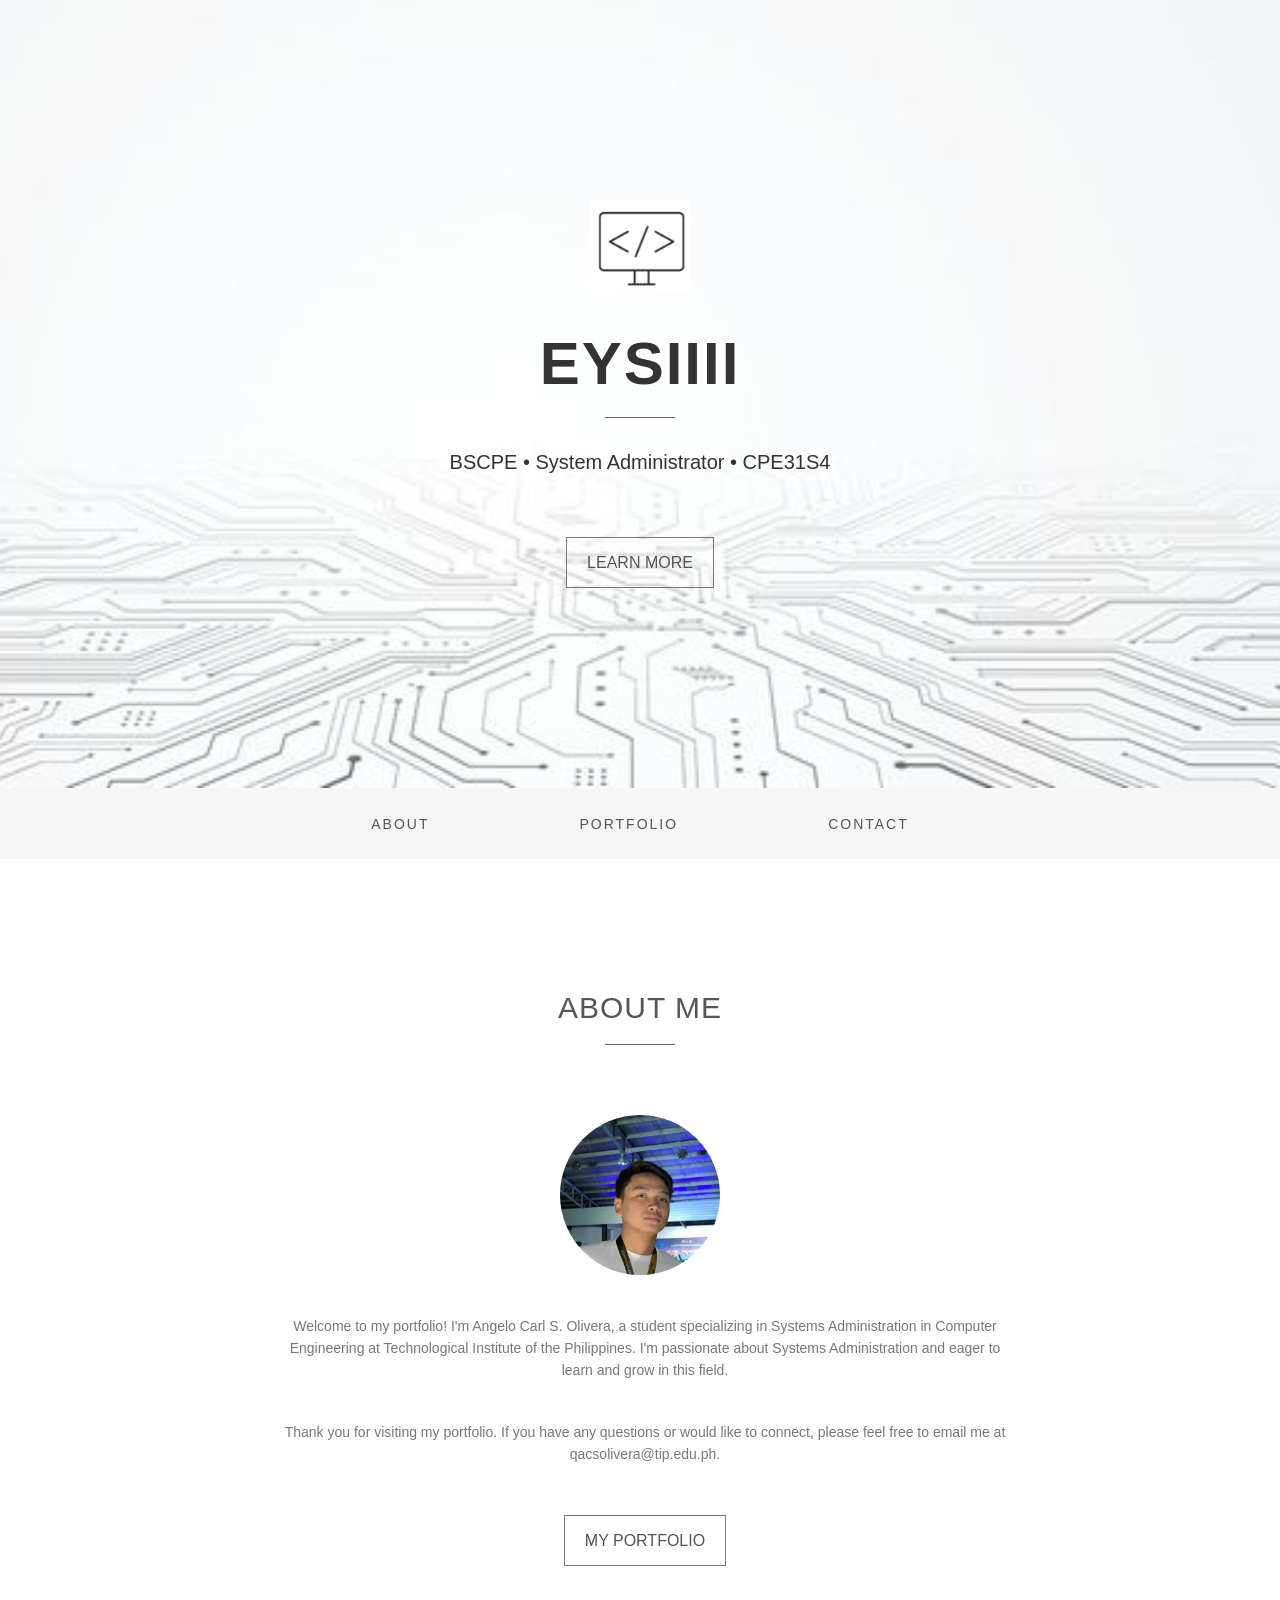
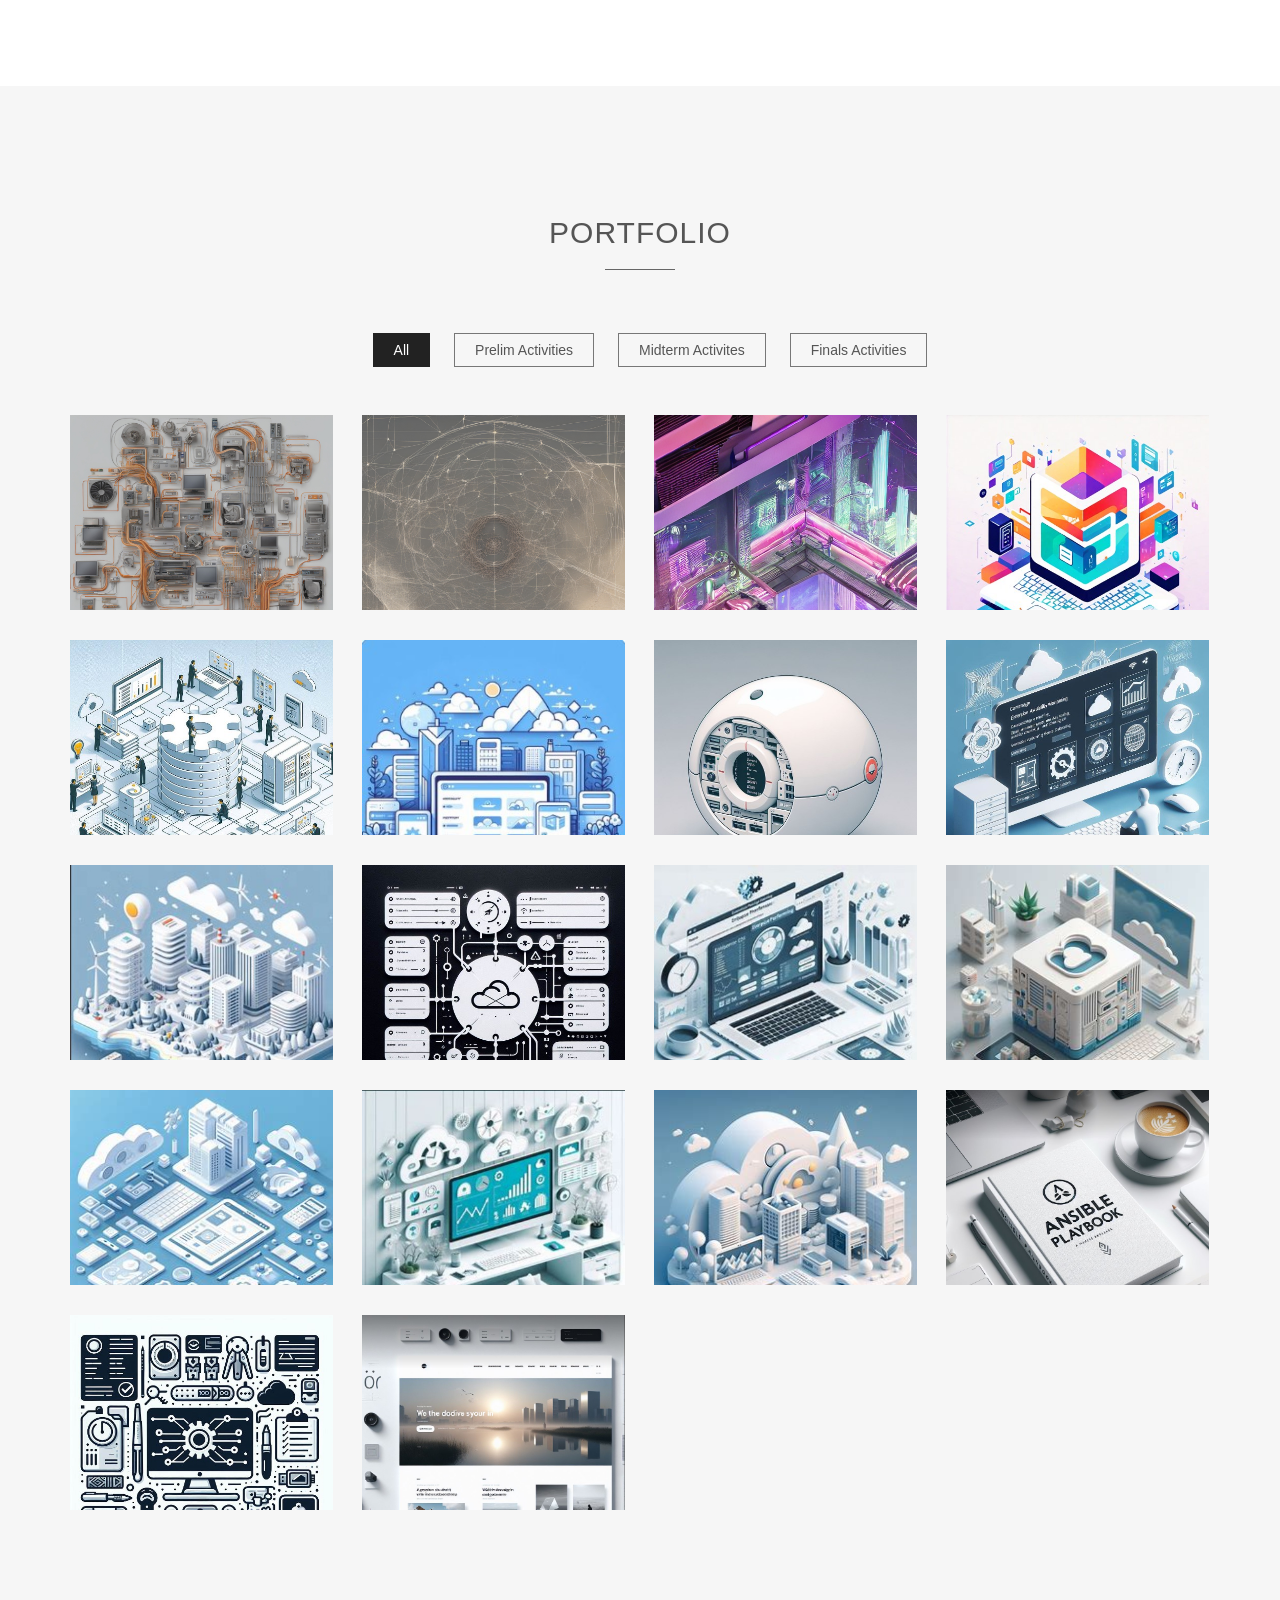
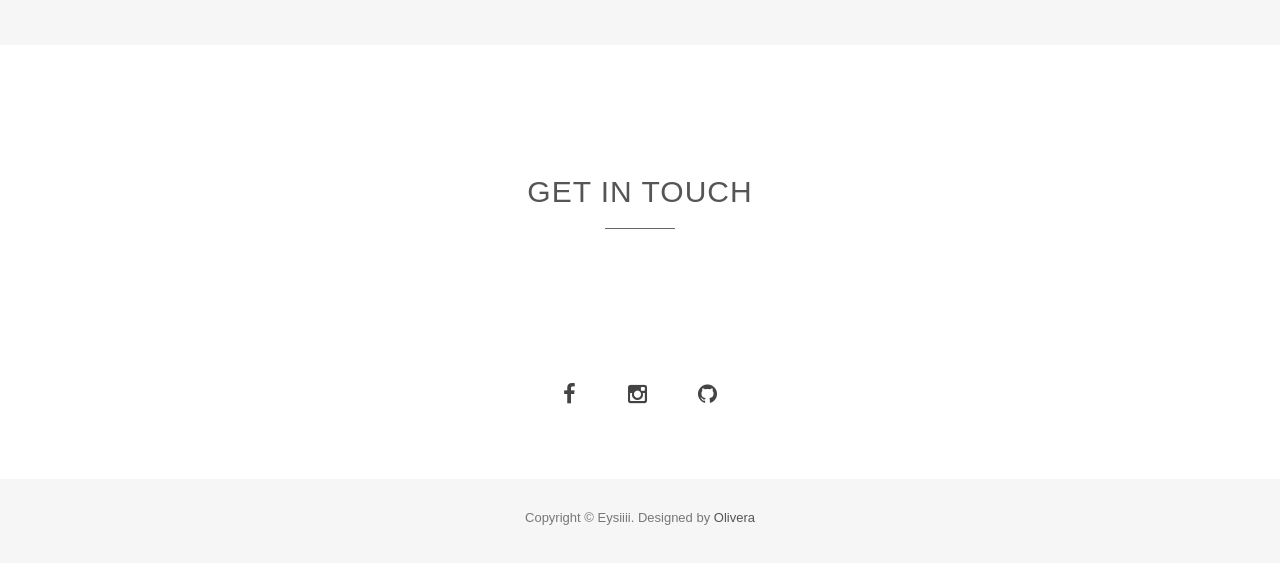
==== commit 7b7da05e: "FINAL_PROJECT" ====
--- a/index.html
+++ b/index.html
@@ -35,10 +35,12 @@
     <div class="container">
       <div class="row">
         <div class="intro-text">
+          <img src="img/logo3.2.png" alt="Logo">
           <h1>Eysiiii</h1>
           <hr>
           <p>BSCPE • System Administrator • CPE31S4</p>
-          <a href="#about" class="btn btn-default btn-lg page-scroll">Learn More</a> </div>
+          <a href="#about" class="btn btn-default btn-lg page-scroll">Learn More</a>
+        </div>
       </div>
     </div>
   </div>
--- a/css/style.css
+++ b/css/style.css
@@ -151,32 +151,40 @@
 	color: #333;
 	background: url(../img/intro-bg.jpg) no-repeat center top;
 	background-color: #e5e5e5;
-	-webkit-background-size: cover;
-	-moz-background-size: cover;
 	background-size: cover;
-	-o-background-size: cover;
-}
-.section-title.center {
+  }
+  
+  /* Logo */
+  .intro img {
+	width: 100px; /* Adjust the width as needed */
+	height: auto; /* Maintain aspect ratio */
+	margin-bottom: 20px; /* Add margin below the logo */
+	filter: grayscale(100%); /* Apply grayscale filter to make the logo black */
+  }
+  
+  .section-title.center {
 	padding: 10px 0 40px 0;
-}
-.intro h1 {
+  }
+  
+  .intro h1 {
 	font-size: 60px;
 	font-weight: 600;
 	letter-spacing: 2px;
 	text-transform: uppercase;
 	margin-bottom: 20px;
 	color: #333;
-}
-.intro p {
+  }
+  
+  .intro p {
 	font-size: 20px;
 	margin-bottom: 40px;
 	margin-top: 20px;
-}
-header .intro-text {
+  }
+  
+  header .intro-text {
 	padding-top: 200px;
 	padding-bottom: 200px;
-}
-
+  }
 /* About Section */
 #about {
 	padding: 120px 0;
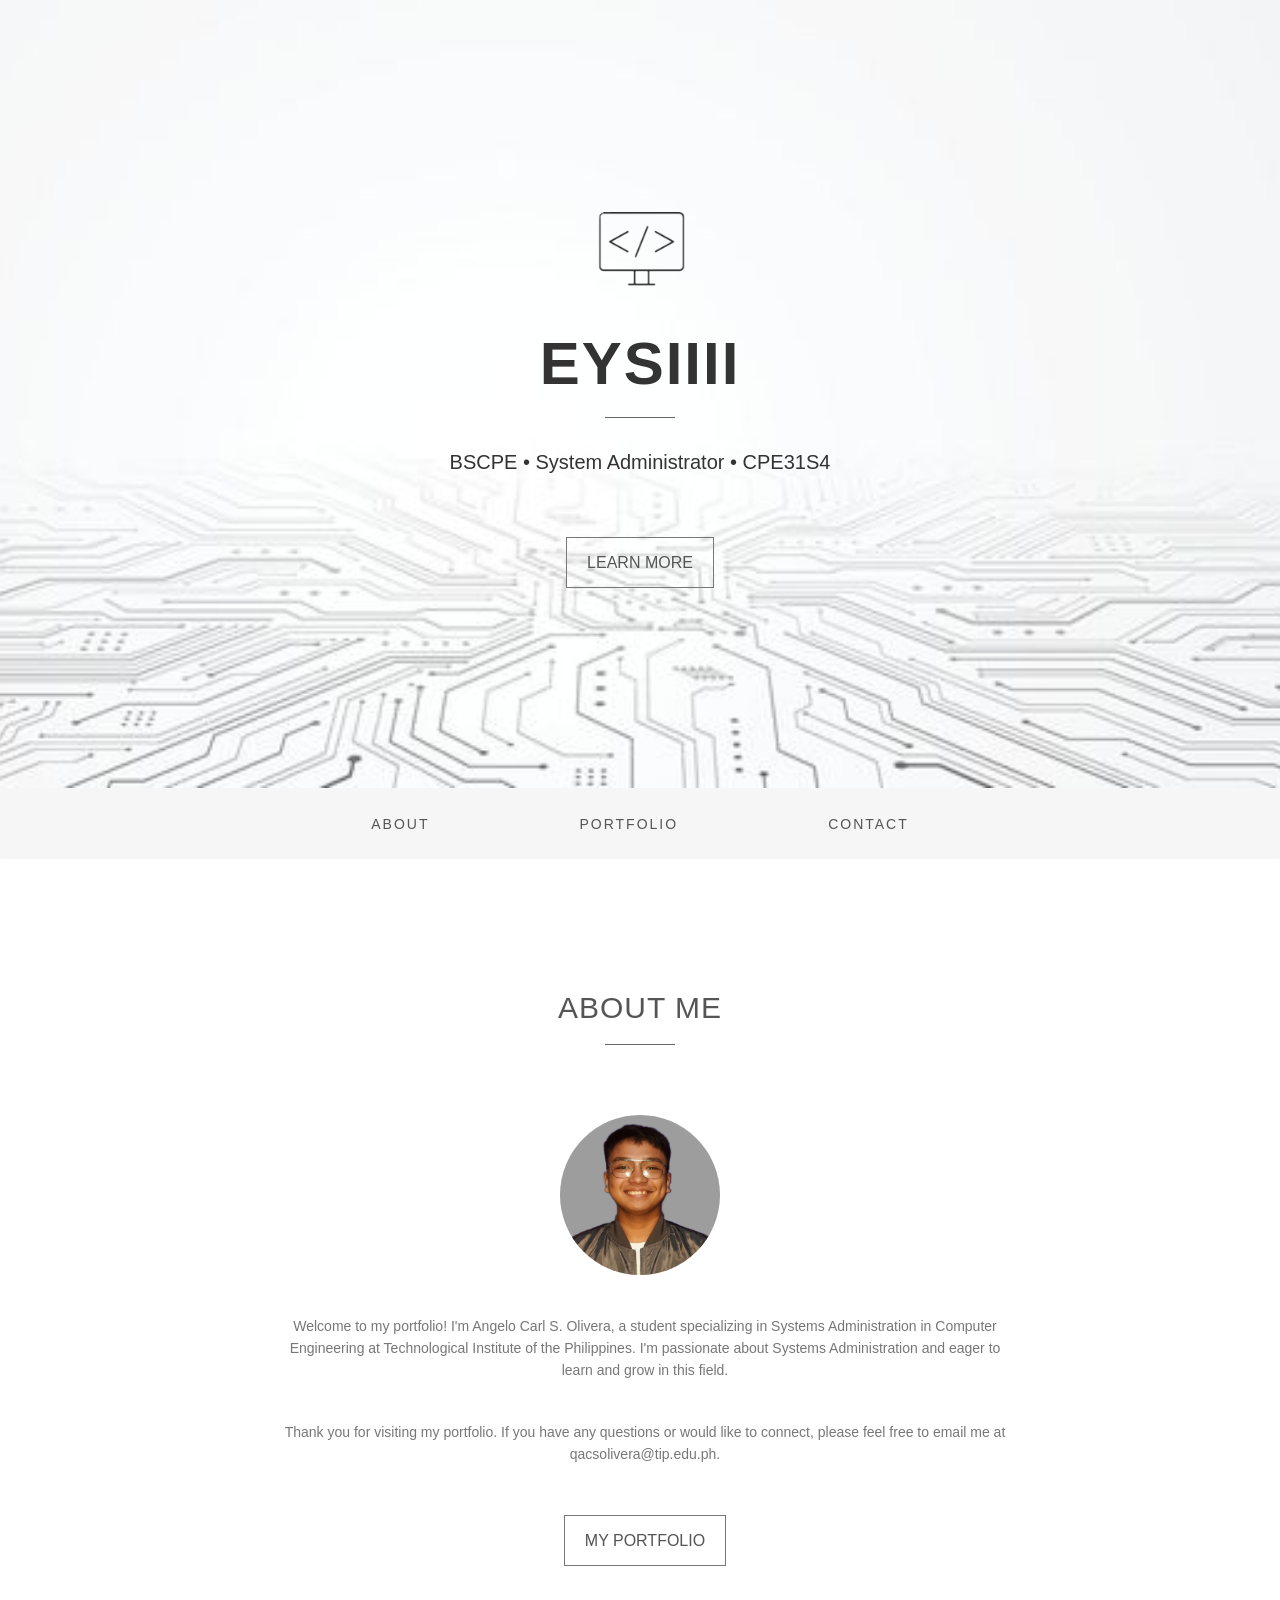
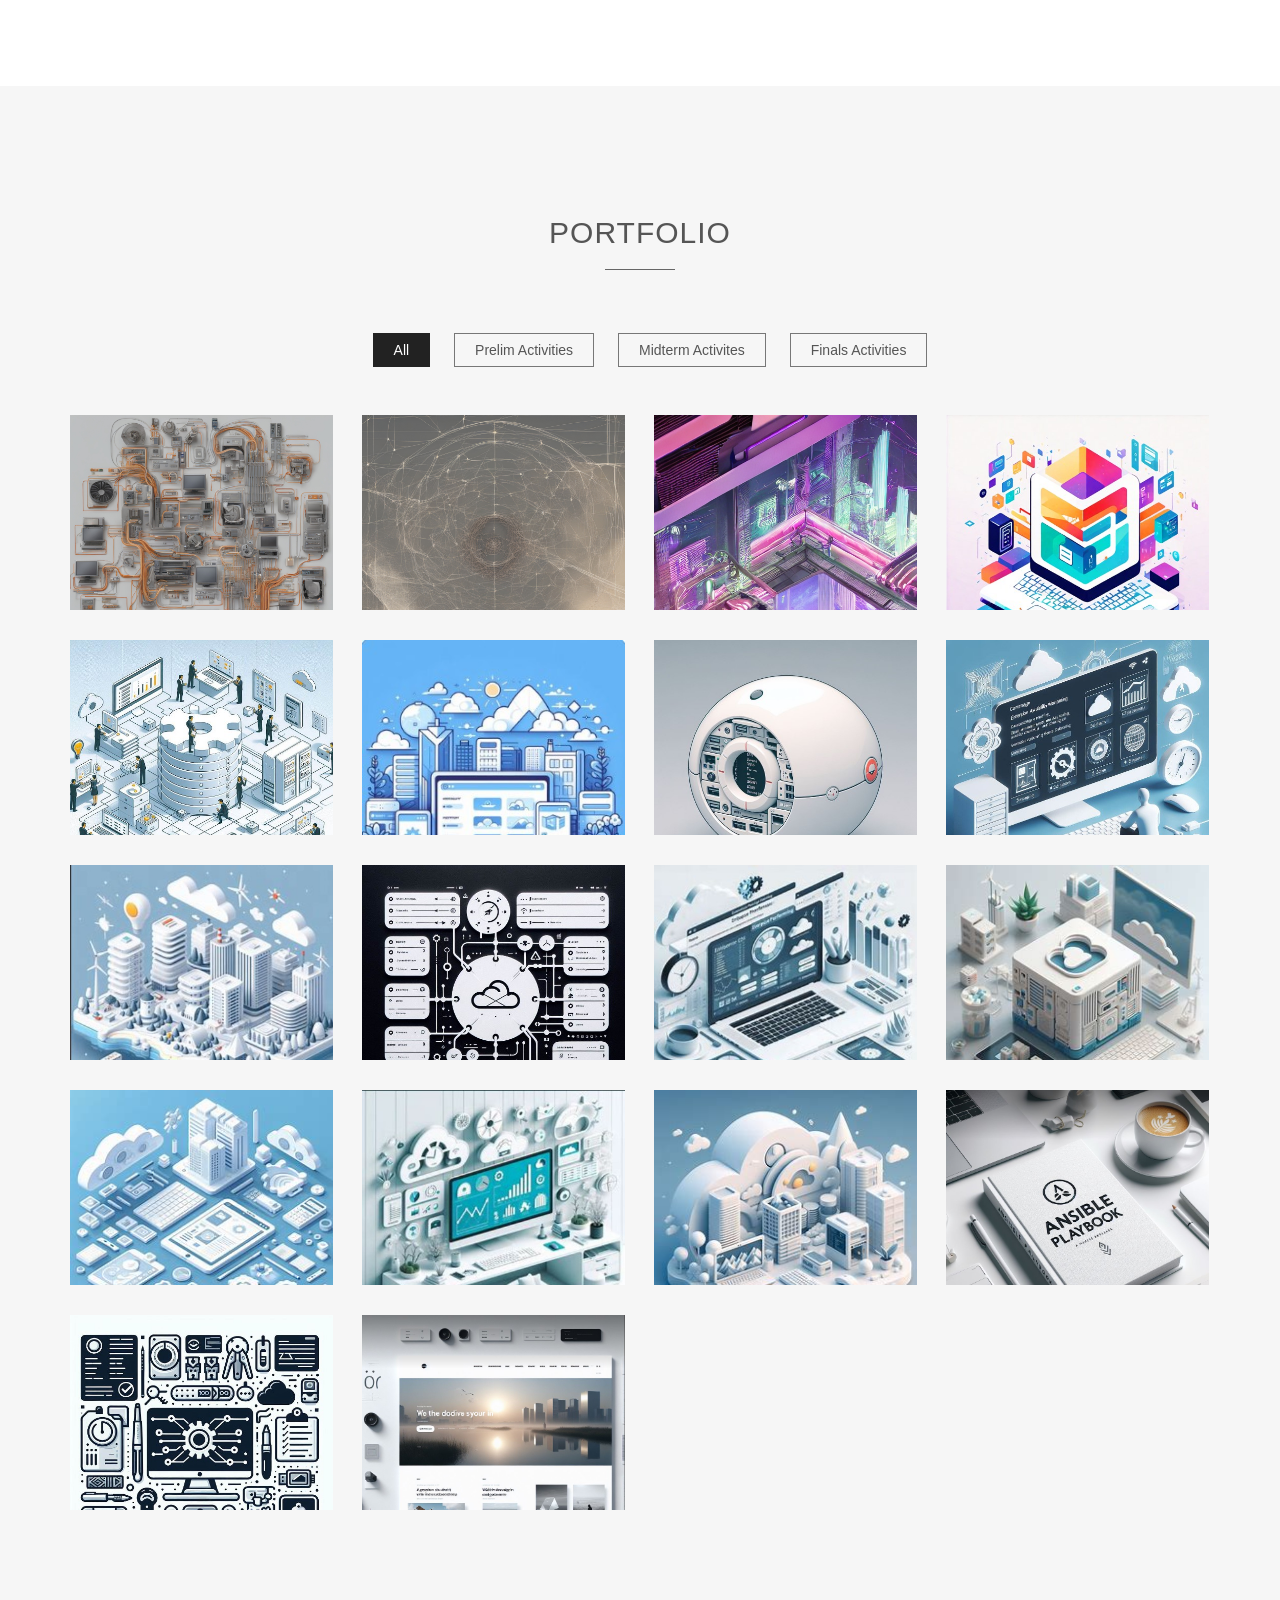
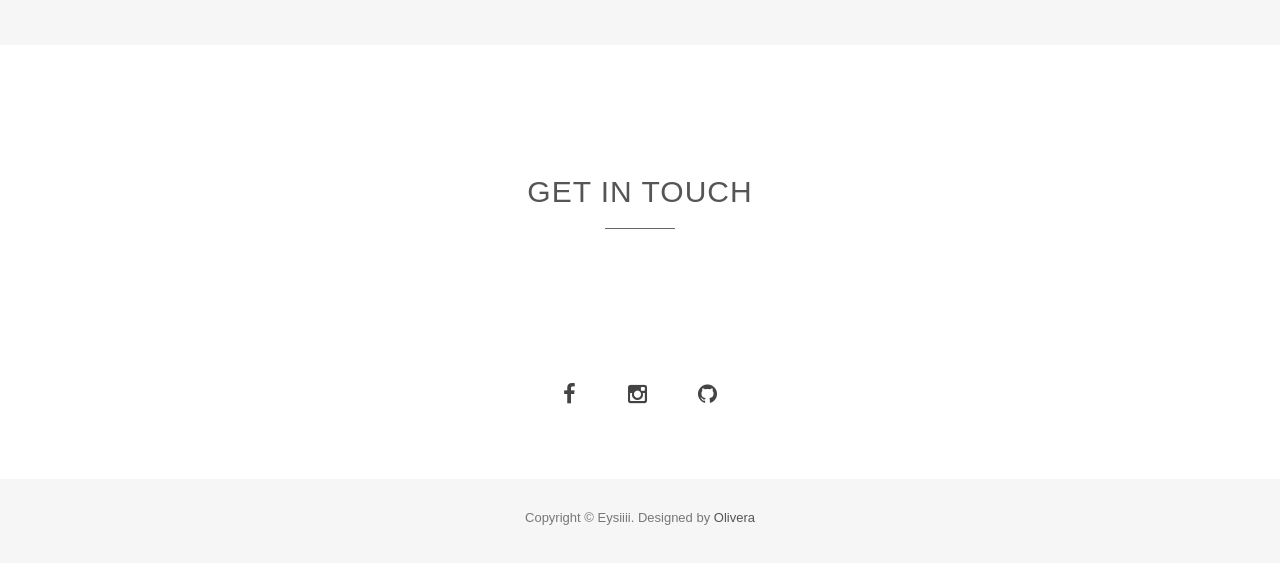
==== commit 9ed466c7: "FINAL_PROJECT" ====
--- a/index.html
+++ b/index.html
@@ -74,7 +74,7 @@
       <hr>
     </div>
     <div class="row">
-      <div class="col-md-12 text-center"><img src="img/about.jpg" class="img-responsive"></div>
+      <div class="col-md-12 text-center"><img src="img/about1.jpg" class="img-responsive"></div>
       <div class="col-md-8 col-md-offset-2">
         <div class="about-text">
           <p>Welcome to my portfolio! I'm Angelo Carl S. Olivera, a student specializing in Systems Administration in Computer Engineering at Technological Institute of the Philippines. 
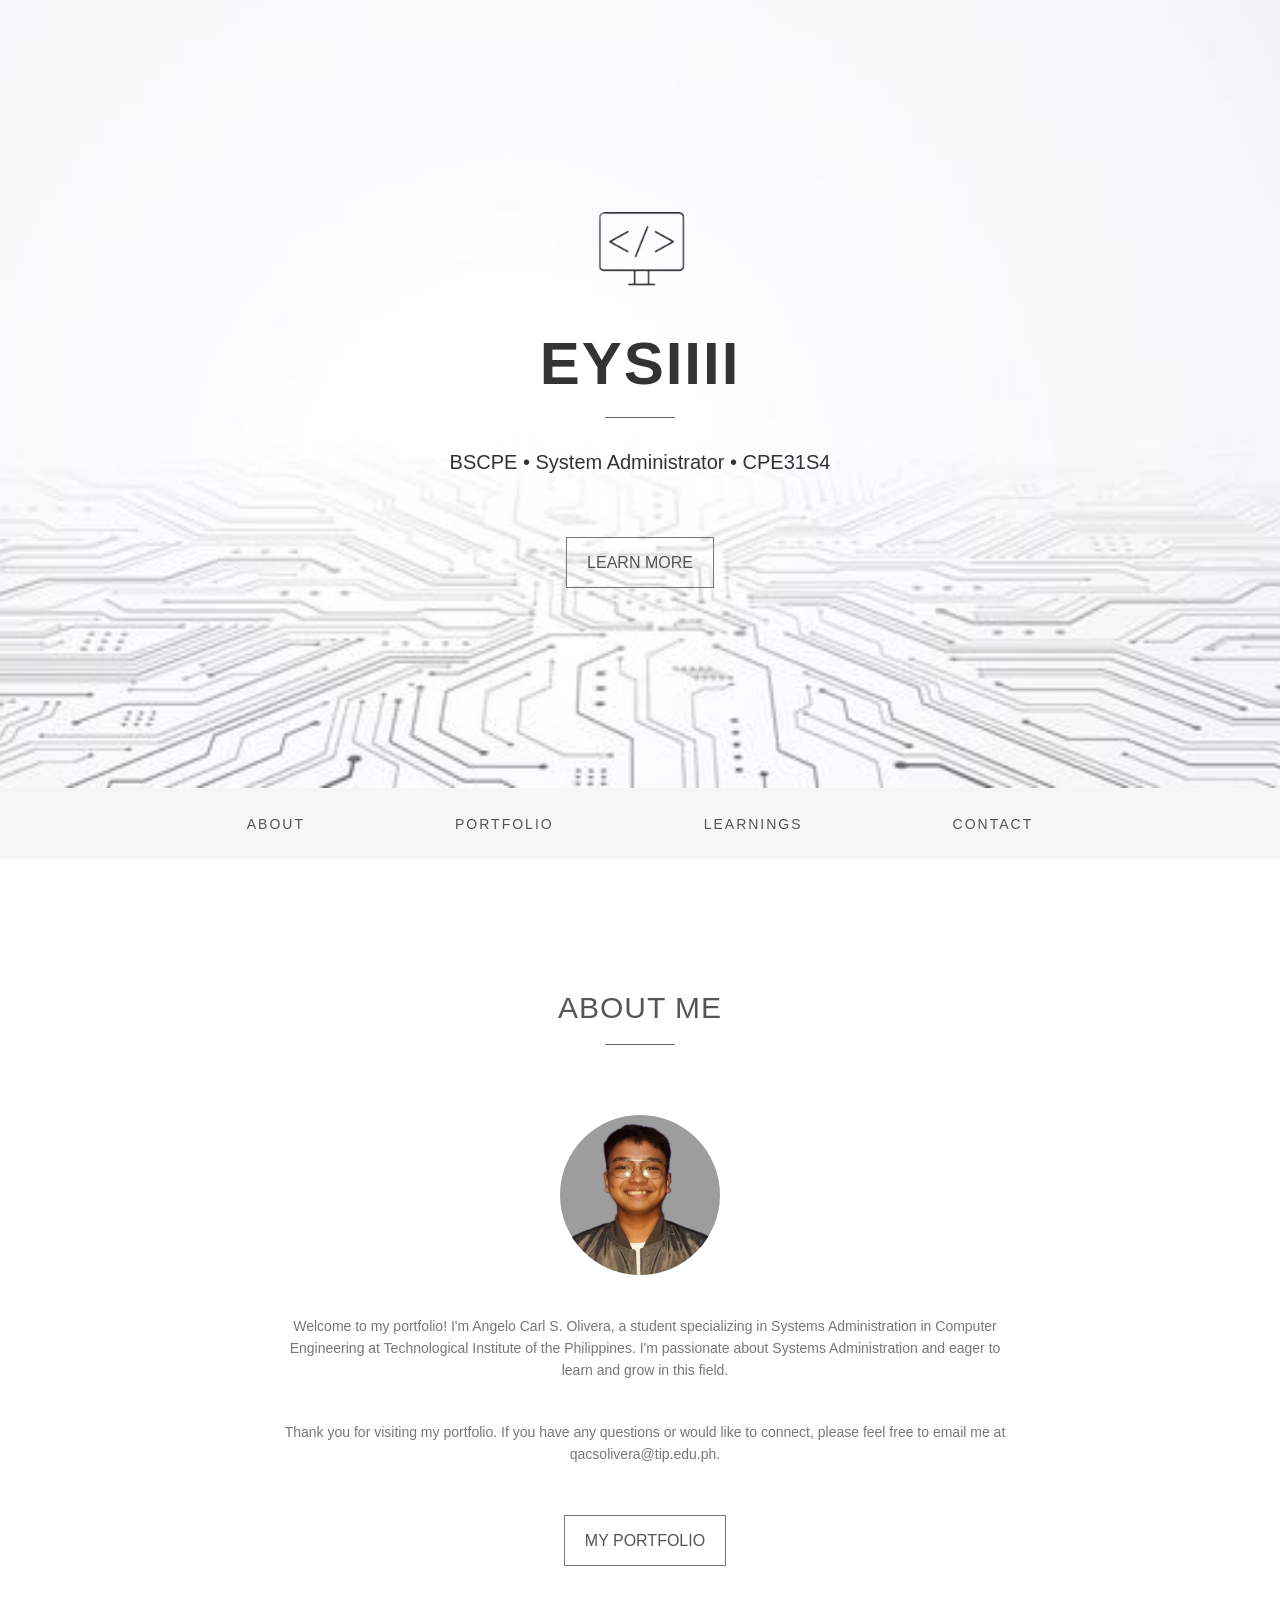
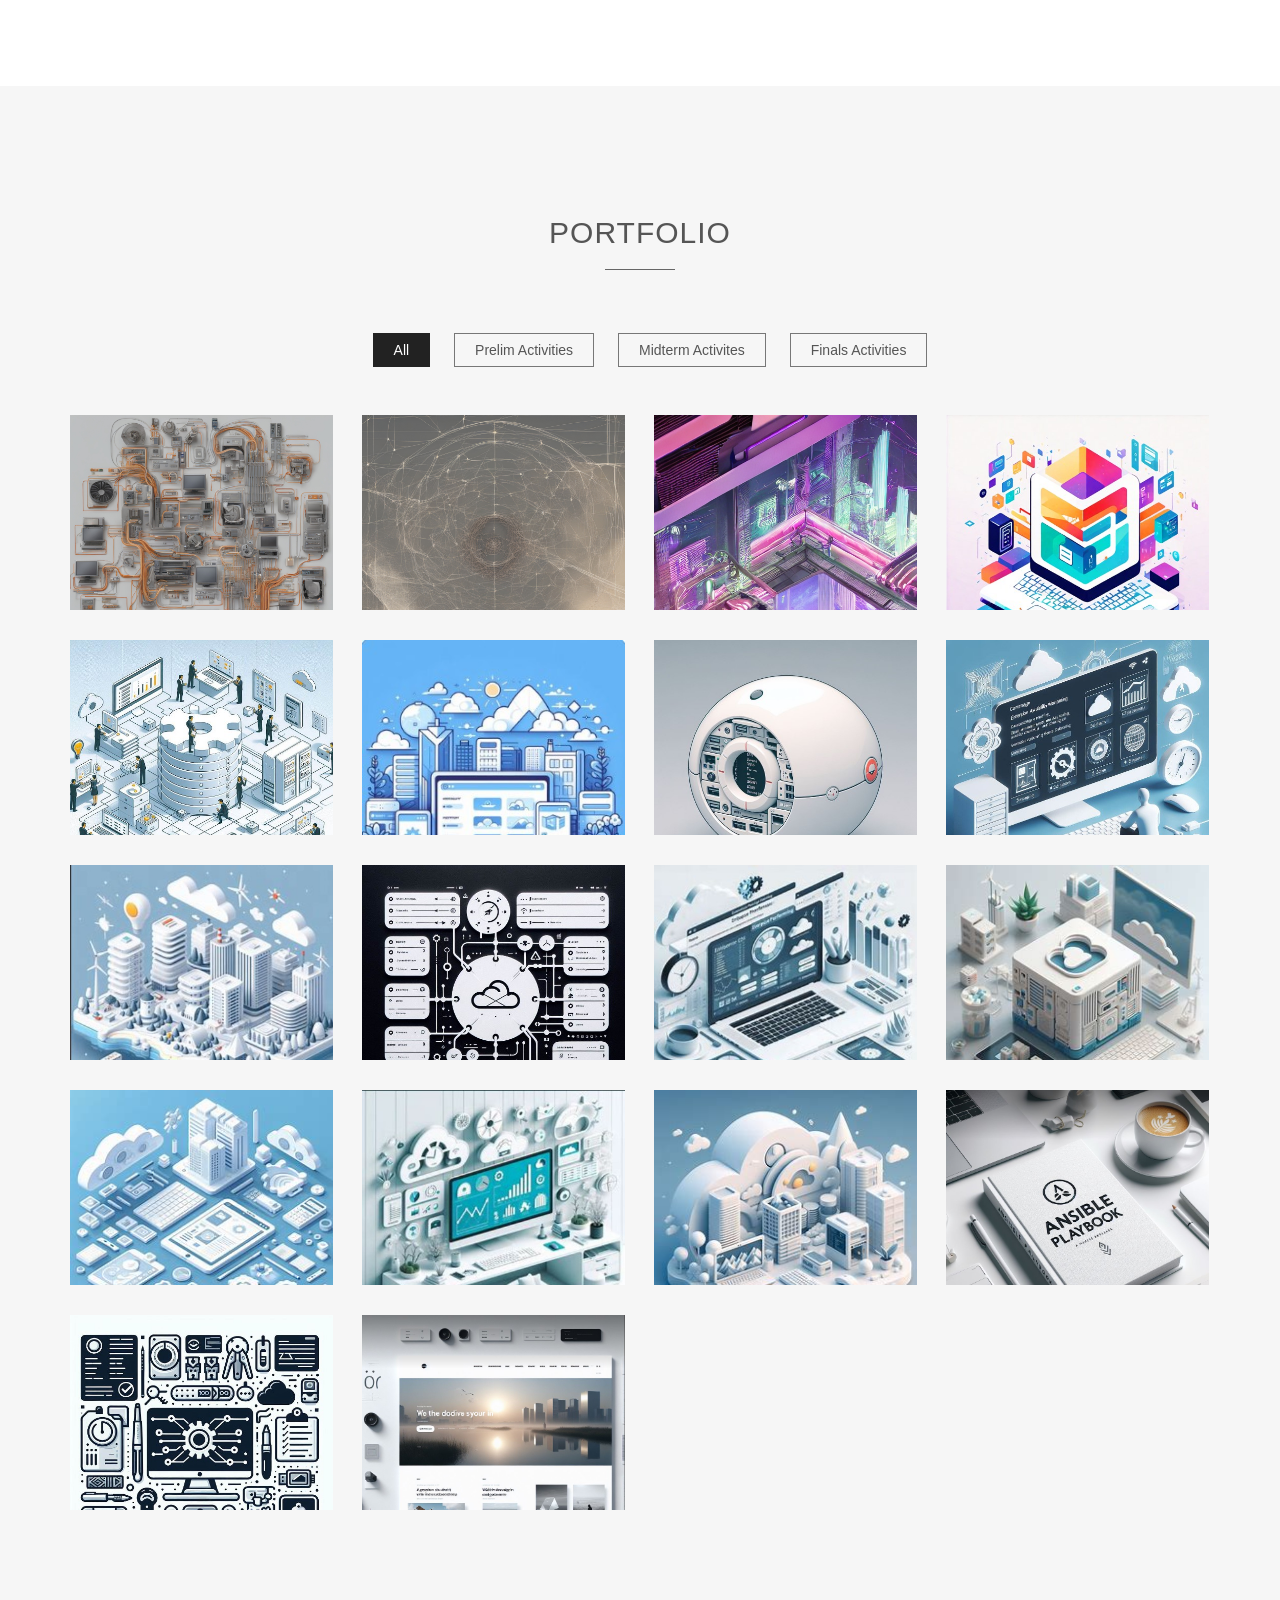
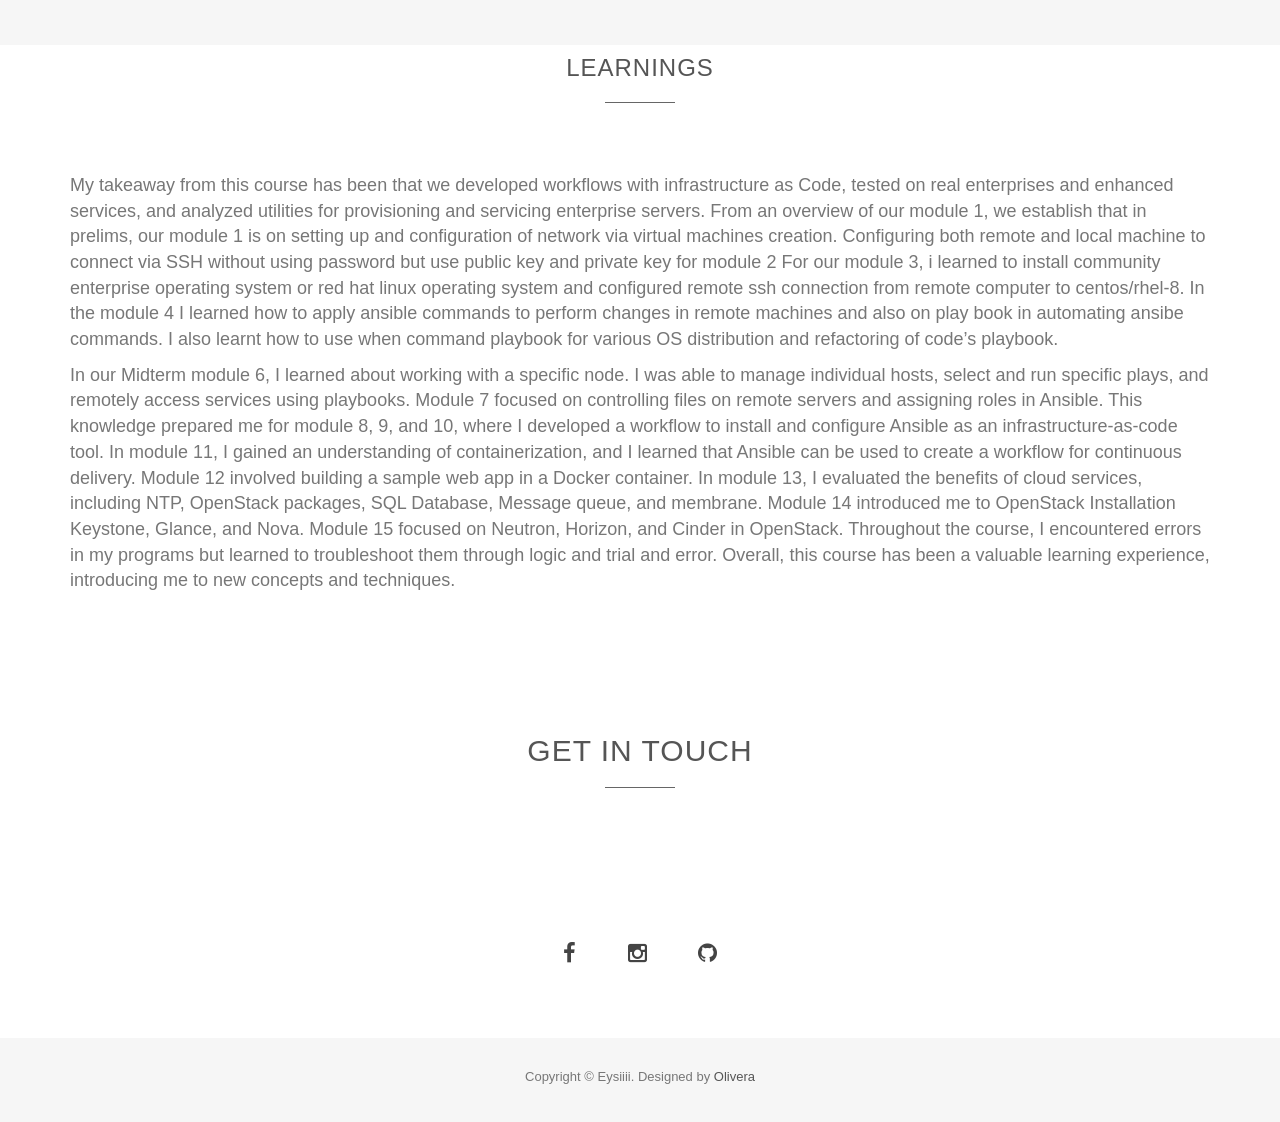
==== commit 368c0668: "FINAL_PROJECT" ====
--- a/index.html
+++ b/index.html
@@ -60,6 +60,7 @@
           <li class="hidden"> <a href="#page-top"></a> </li>
           <li> <a class="page-scroll" href="#about">About</a> </li>
           <li> <a class="page-scroll" href="#portfolio">Portfolio</a> </li>
+          <li> <a class="page-scroll" href="#learnings">Learnings</a> </li>
           <li> <a class="page-scroll" href="#contact">Contact</a> </li>
         </ul>
       </div>
@@ -363,6 +364,43 @@
     </div>
   </div>
 </div>
+<!-- Learnings Section -->
+<section id="learnings">
+  <div class="container">
+    <div class="section-title text-center center">
+      <h2>Learnings</h2>
+      <hr>
+    </div>
+    <div class="row">
+      <div class="col-md-12">
+        <p>My takeaway from this course has been that we developed workflows with infrastructure as Code, 
+          tested on real enterprises and enhanced services, and analyzed utilities for provisioning and
+           servicing enterprise servers. From an overview of our module 1, we establish that in prelims,
+            our module 1 is on setting up and configuration of network via virtual machines creation. 
+            Configuring both remote and local machine to connect via SSH without using password but use 
+            public key and private key for module 2 For our module 3, i learned to install community 
+            enterprise operating system or red hat linux operating system and configured remote ssh connection 
+            from remote computer to centos/rhel-8. In the module 4 I learned how to apply ansible commands to perform 
+            changes in remote machines and also on play book in automating ansibe commands. I also learnt how 
+            to use when command playbook for various OS distribution and refactoring of code’s playbook.
+          </p>
+          <p>
+            In our Midterm module 6, I learned about working with a specific node. I was able to manage individual hosts, 
+            select and run specific plays, and remotely access services using playbooks. Module 7 focused on controlling 
+            files on remote servers and assigning roles in Ansible. This knowledge prepared me for module 8, 9, and 10, 
+            where I developed a workflow to install and configure Ansible as an infrastructure-as-code tool. In module 11, 
+            I gained an understanding of containerization, and I learned that Ansible can be used to create a workflow for 
+            continuous delivery. Module 12 involved building a sample web app in a Docker container. In module 13, I 
+            evaluated the benefits of cloud services, including NTP, OpenStack packages, SQL Database, Message queue, and 
+            membrane. Module 14 introduced me to OpenStack Installation Keystone, Glance, and Nova. Module 15 focused on 
+            Neutron, Horizon, and Cinder in OpenStack. Throughout the course, I encountered errors in my programs but 
+            learned to troubleshoot them through logic and trial and error. Overall, this course has been a valuable 
+            learning experience, introducing me to new concepts and techniques. 
+          </p>
+      </div>
+    </div>
+  </div>
+</section>
 <!-- Contact Section -->
 <div id="contact" class="text-center">
   <div class="container">
--- a/css/style.css
+++ b/css/style.css
@@ -333,7 +333,18 @@
 	padding: 5px;
 	color: #E87E04;
 }
-
+/* Learnings Section */
+#learnings {
+  }
+  
+  #learnings p {
+	font-size: 18px; /* Adjust the font size as needed */
+  }
+  
+  #learnings h2 {
+	font-size: 24px; /* Adjust the font size as needed */
+  }
+  
 
 /* Contact Section */
 #contact {
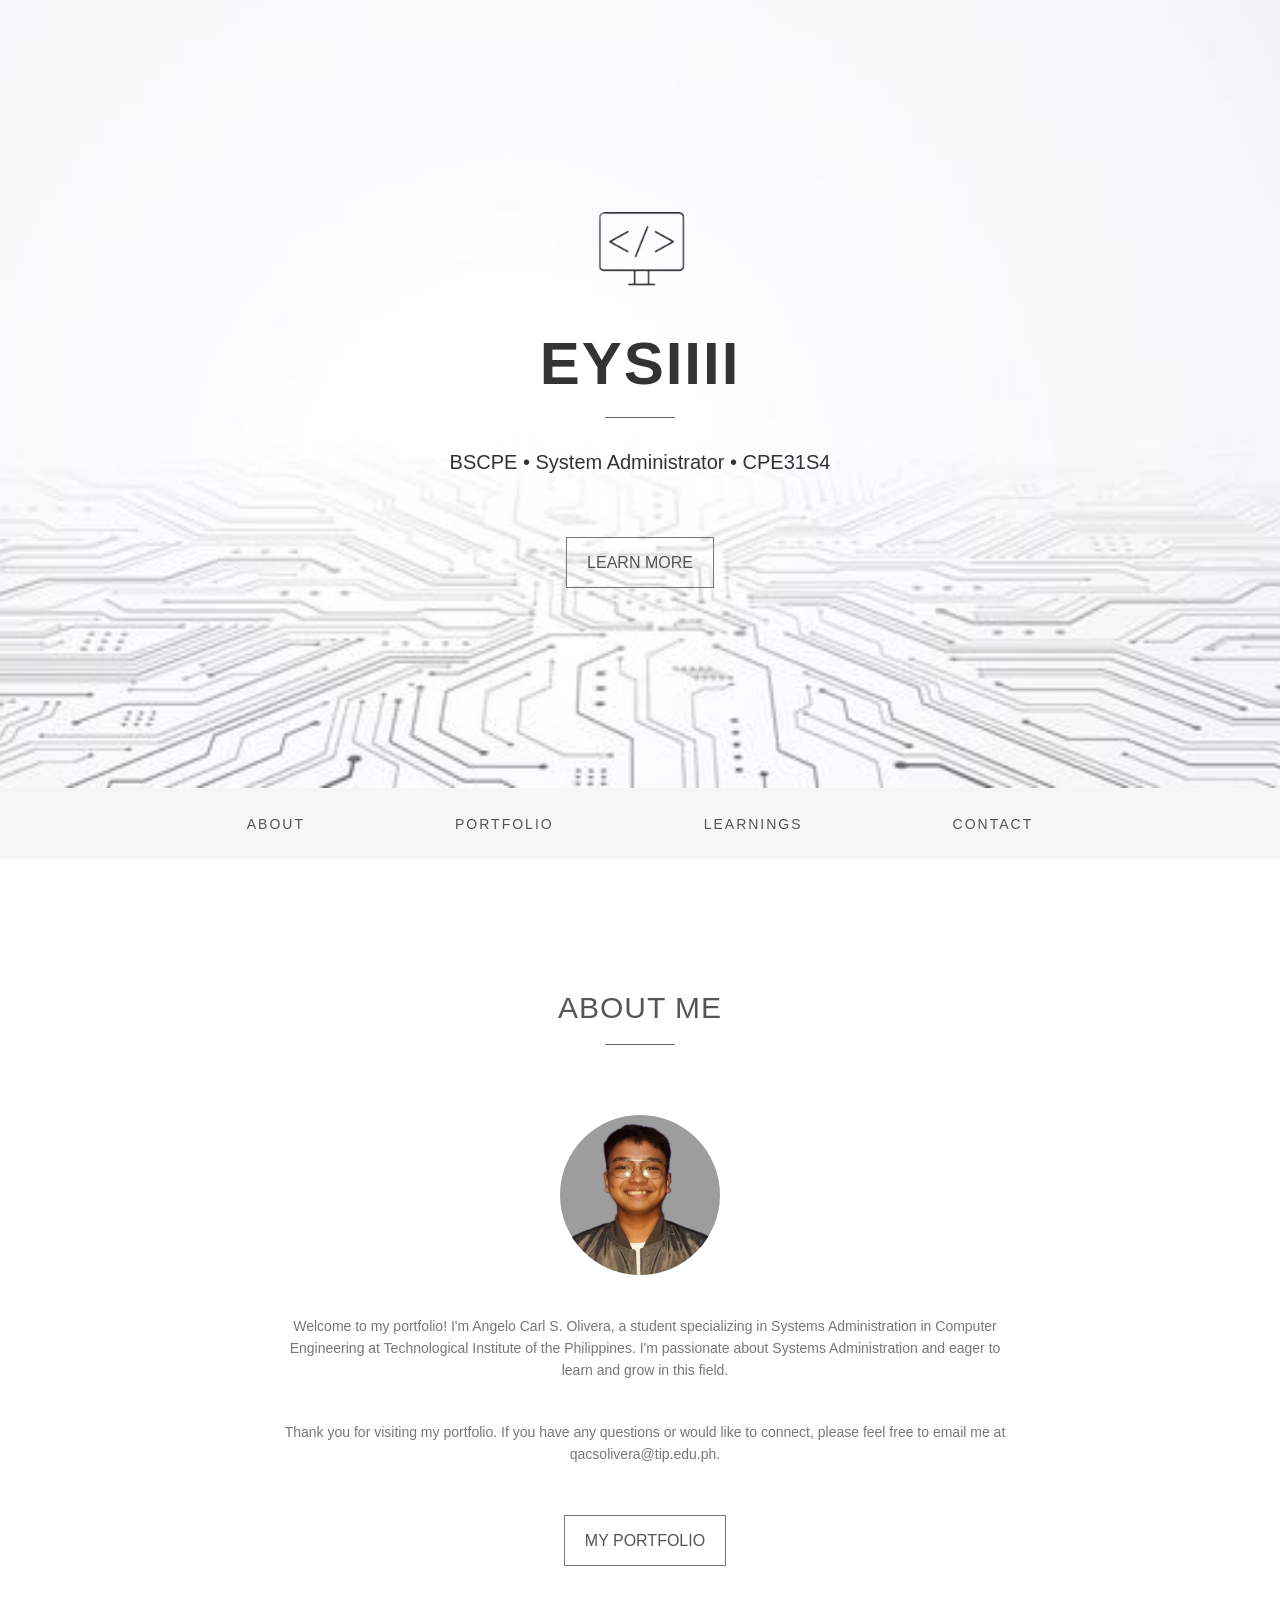
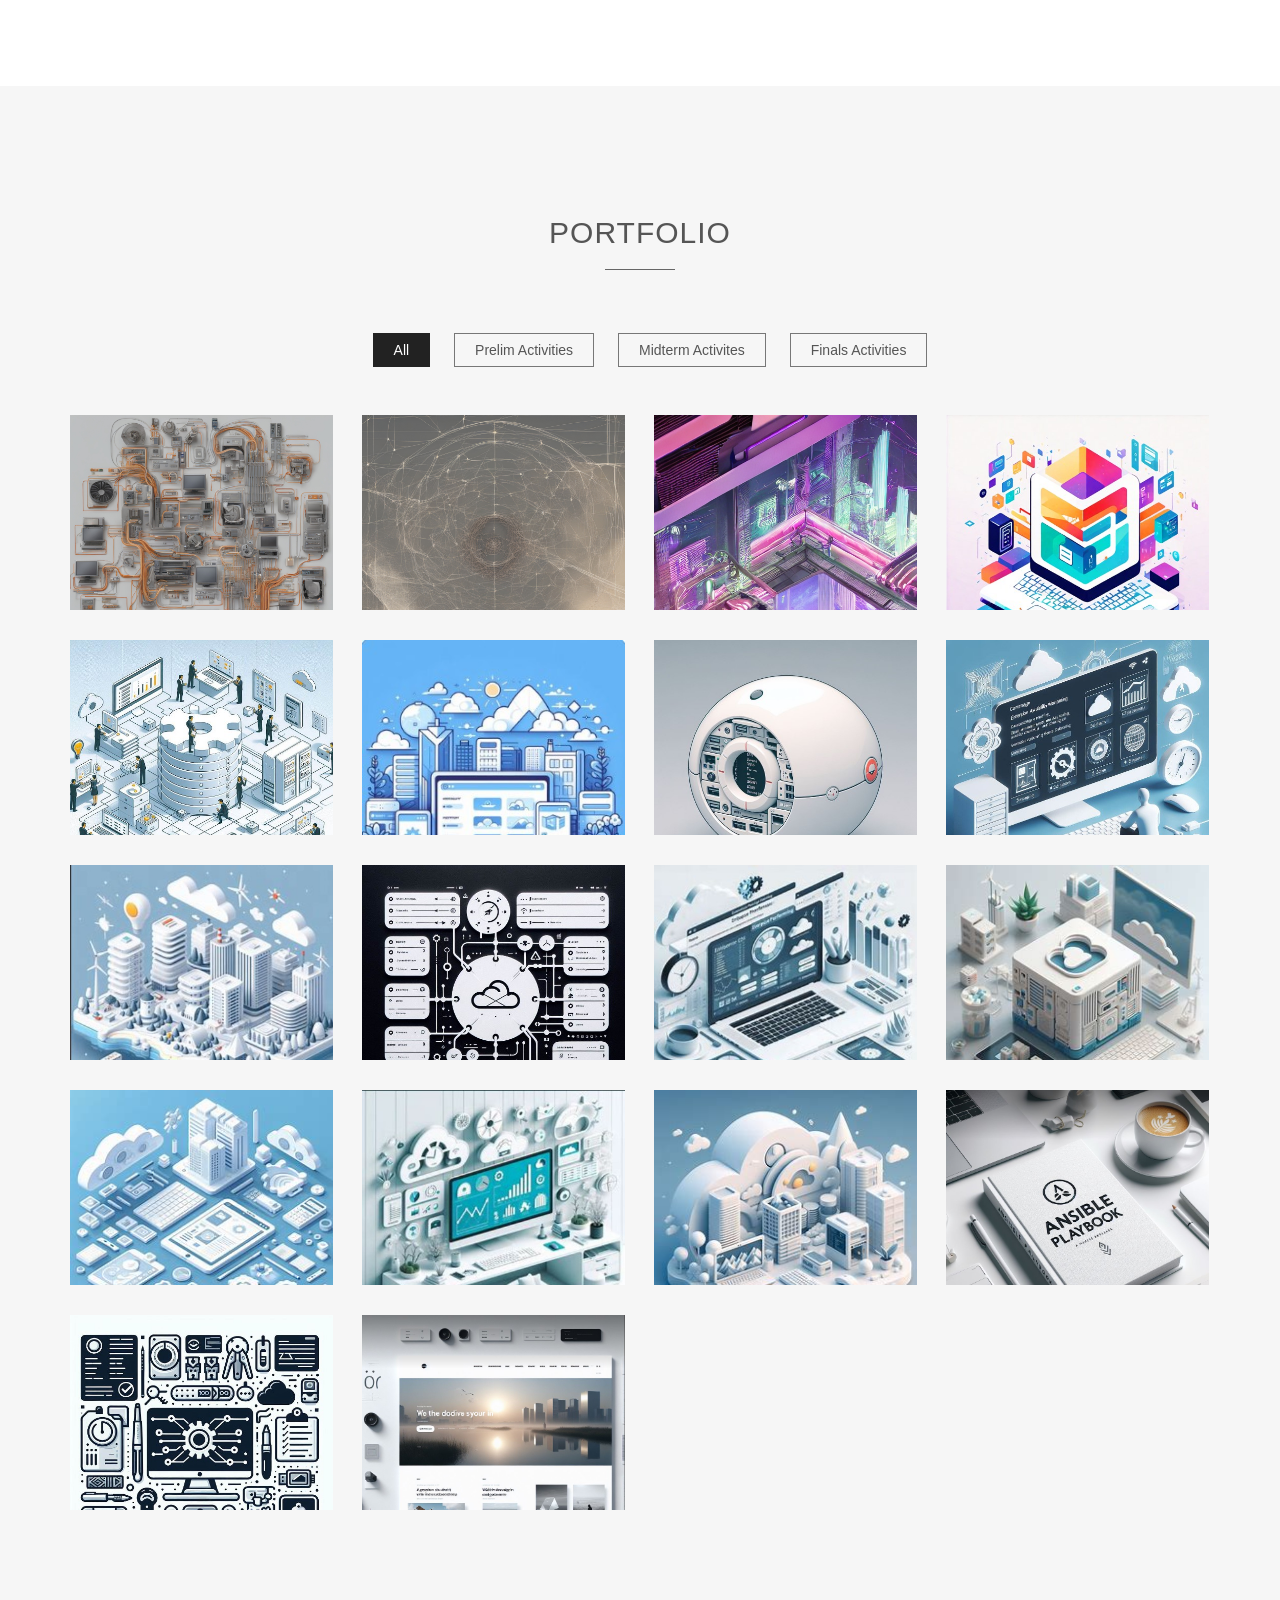
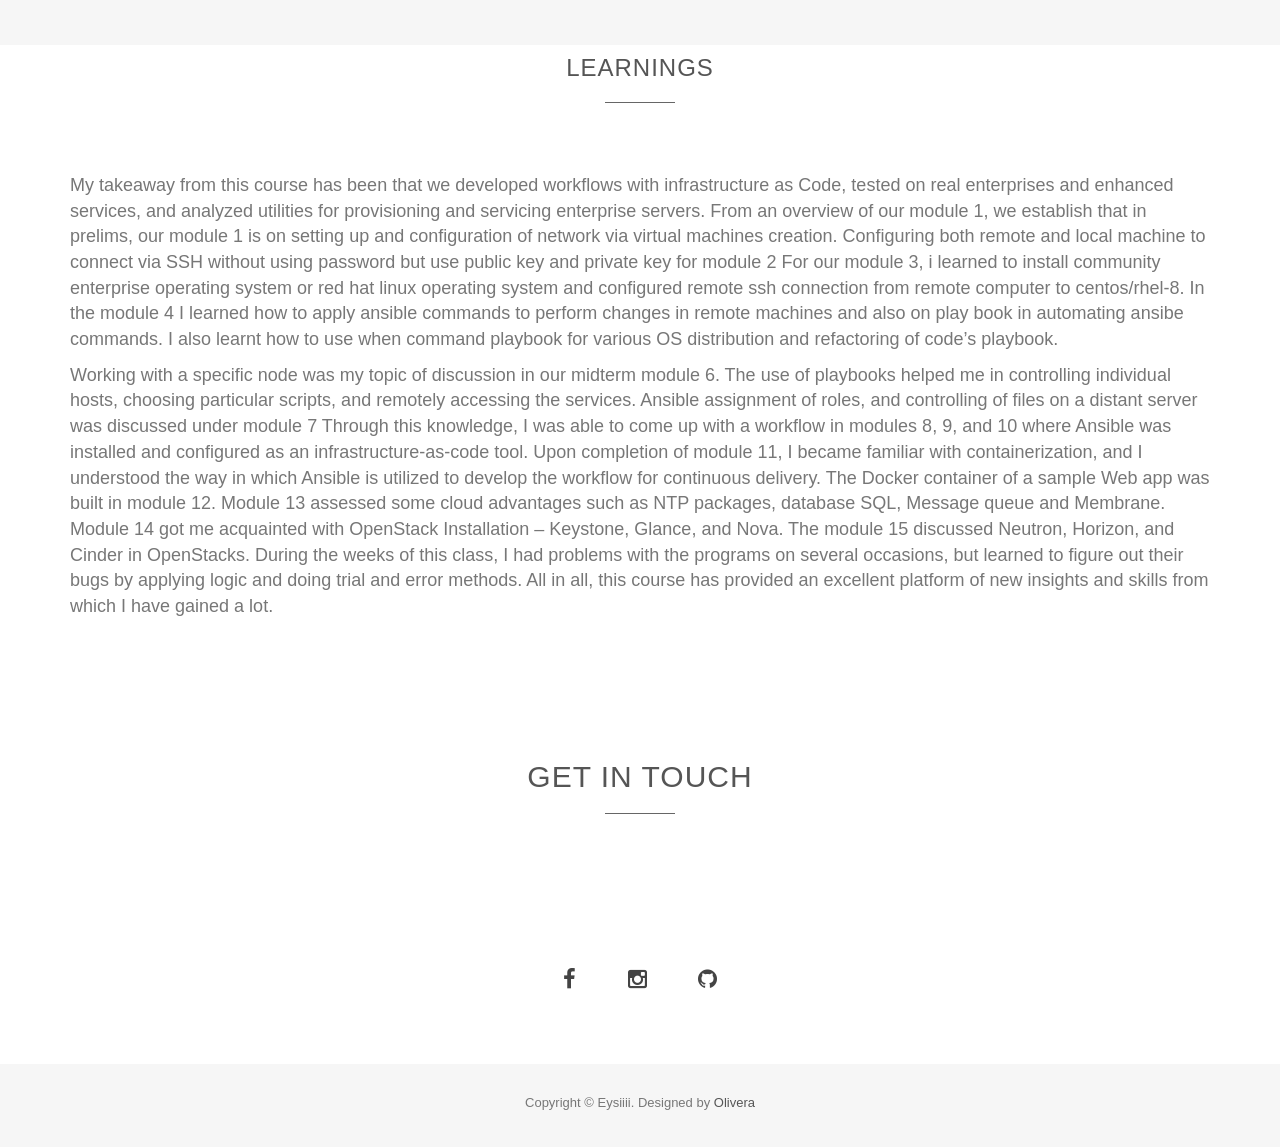
==== commit f56d90ca: "FINAL_PROJECT" ====
--- a/index.html
+++ b/index.html
@@ -35,7 +35,7 @@
     <div class="container">
       <div class="row">
         <div class="intro-text">
-          <img src="img/logo3.2.png" alt="Logo">
+          <img src="img/1logo3.2.png" alt="Logo">
           <h1>Eysiiii</h1>
           <hr>
           <p>BSCPE • System Administrator • CPE31S4</p>
@@ -385,17 +385,18 @@
             to use when command playbook for various OS distribution and refactoring of code’s playbook.
           </p>
           <p>
-            In our Midterm module 6, I learned about working with a specific node. I was able to manage individual hosts, 
-            select and run specific plays, and remotely access services using playbooks. Module 7 focused on controlling 
-            files on remote servers and assigning roles in Ansible. This knowledge prepared me for module 8, 9, and 10, 
-            where I developed a workflow to install and configure Ansible as an infrastructure-as-code tool. In module 11, 
-            I gained an understanding of containerization, and I learned that Ansible can be used to create a workflow for 
-            continuous delivery. Module 12 involved building a sample web app in a Docker container. In module 13, I 
-            evaluated the benefits of cloud services, including NTP, OpenStack packages, SQL Database, Message queue, and 
-            membrane. Module 14 introduced me to OpenStack Installation Keystone, Glance, and Nova. Module 15 focused on 
-            Neutron, Horizon, and Cinder in OpenStack. Throughout the course, I encountered errors in my programs but 
-            learned to troubleshoot them through logic and trial and error. Overall, this course has been a valuable 
-            learning experience, introducing me to new concepts and techniques. 
+            Working with a specific node was my topic of discussion in our midterm module 6. The use of playbooks 
+            helped me in controlling individual hosts, choosing particular scripts, and remotely accessing the services. 
+            Ansible assignment of roles, and controlling of files on a distant server was discussed under module 7 
+            Through this knowledge, I was able to come up with a workflow in modules 8, 9, and 10 where Ansible was 
+            installed and configured as an infrastructure-as-code tool. Upon completion of module 11, I became familiar 
+            with containerization, and I understood the way in which Ansible is utilized to develop the workflow for 
+            continuous delivery. The Docker container of a sample Web app was built in module 12. Module 13 assessed 
+            some cloud advantages such as NTP packages, database SQL, Message queue and Membrane. Module 14 got me 
+            acquainted with OpenStack Installation – Keystone, Glance, and Nova. The module 15 discussed Neutron, 
+            Horizon, and Cinder in OpenStacks. During the weeks of this class, I had problems with the programs on 
+            several occasions, but learned to figure out their bugs by applying logic and doing trial and error methods.
+             All in all, this course has provided an excellent platform of new insights and skills from which I have gained a lot.
           </p>
       </div>
     </div>
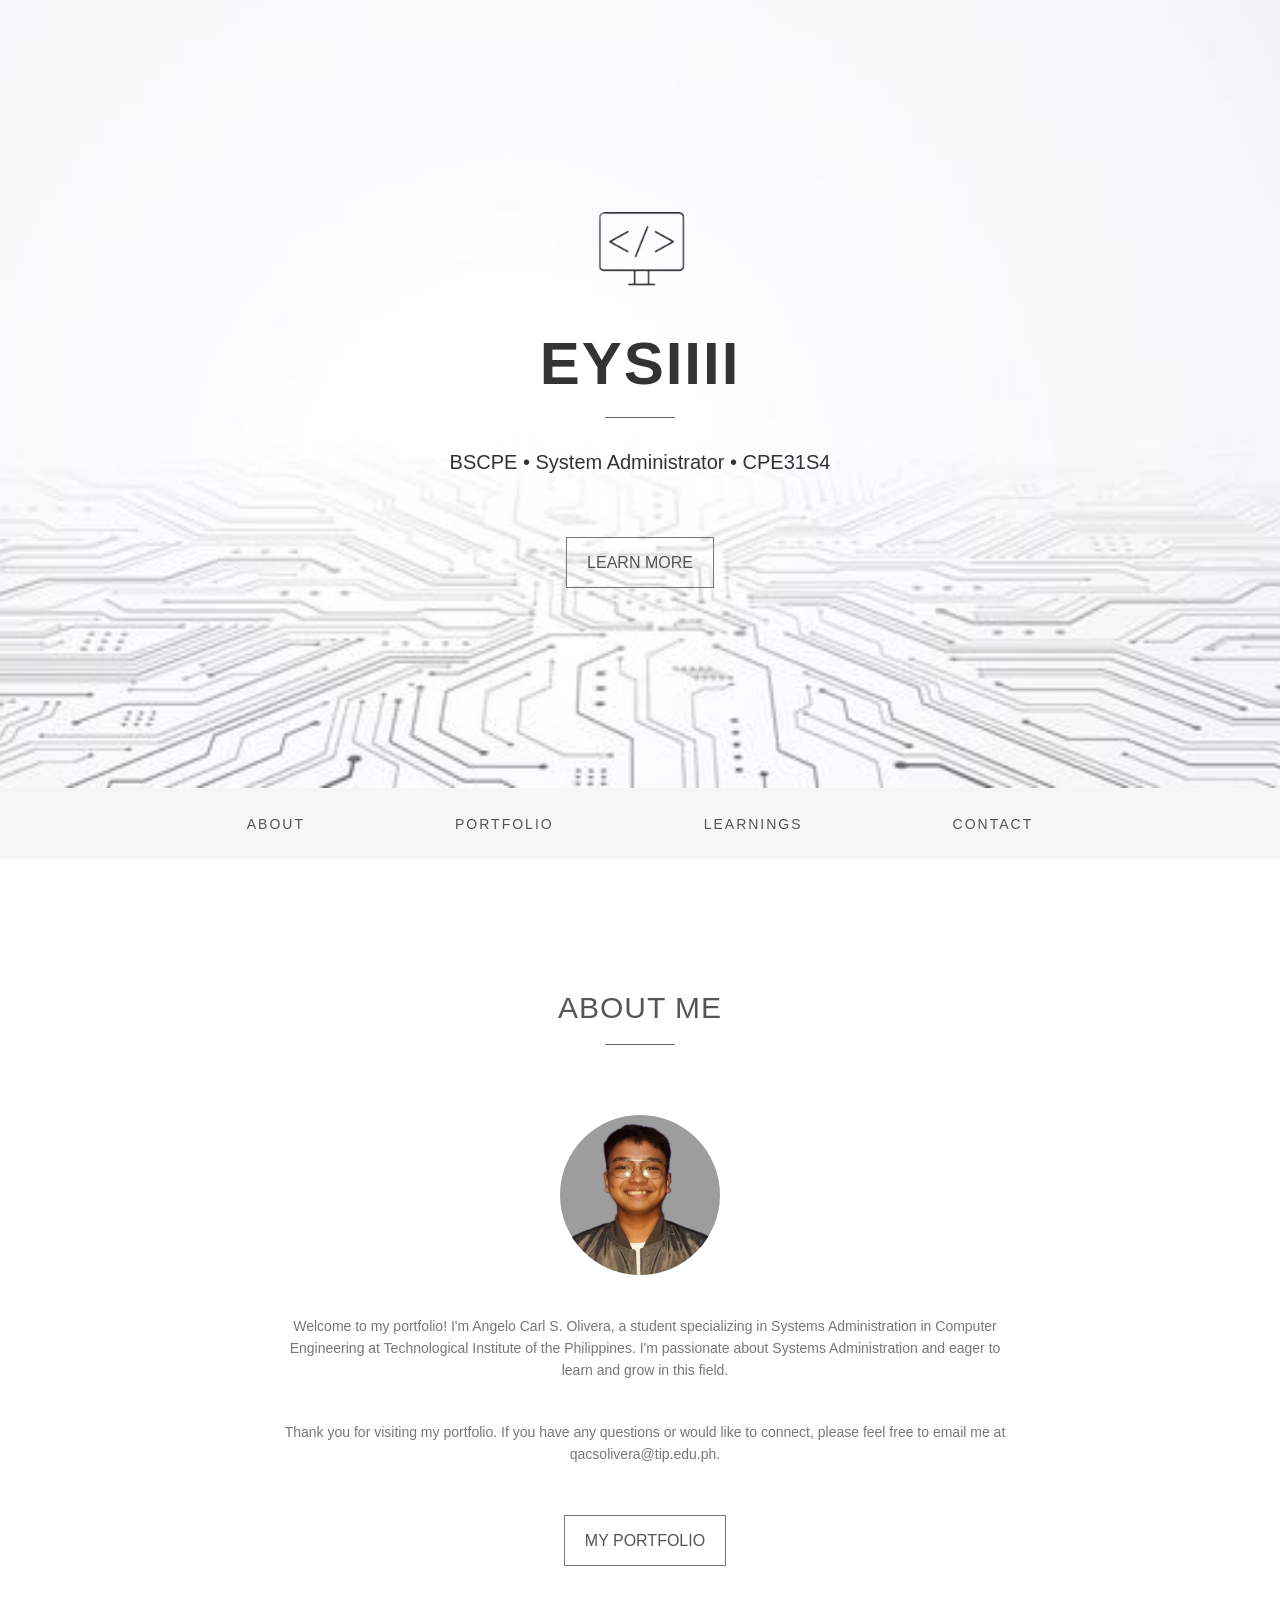
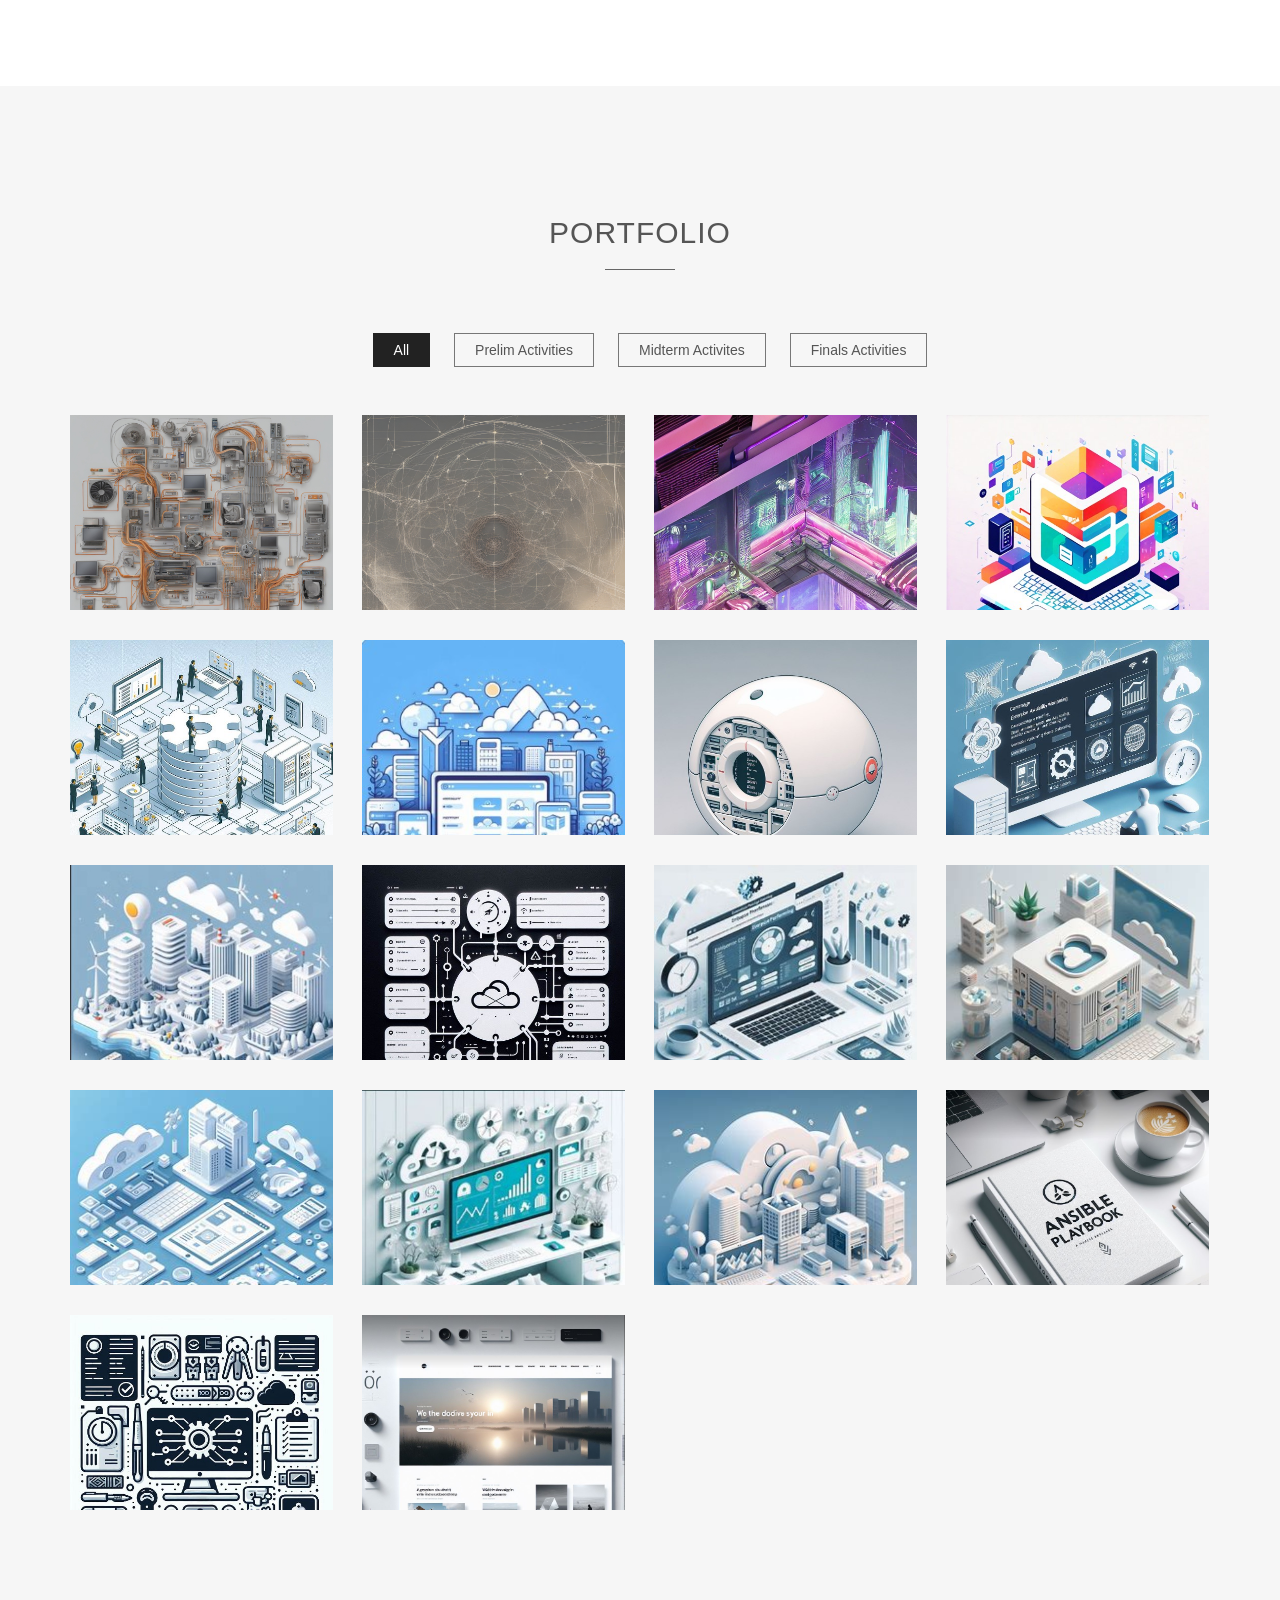
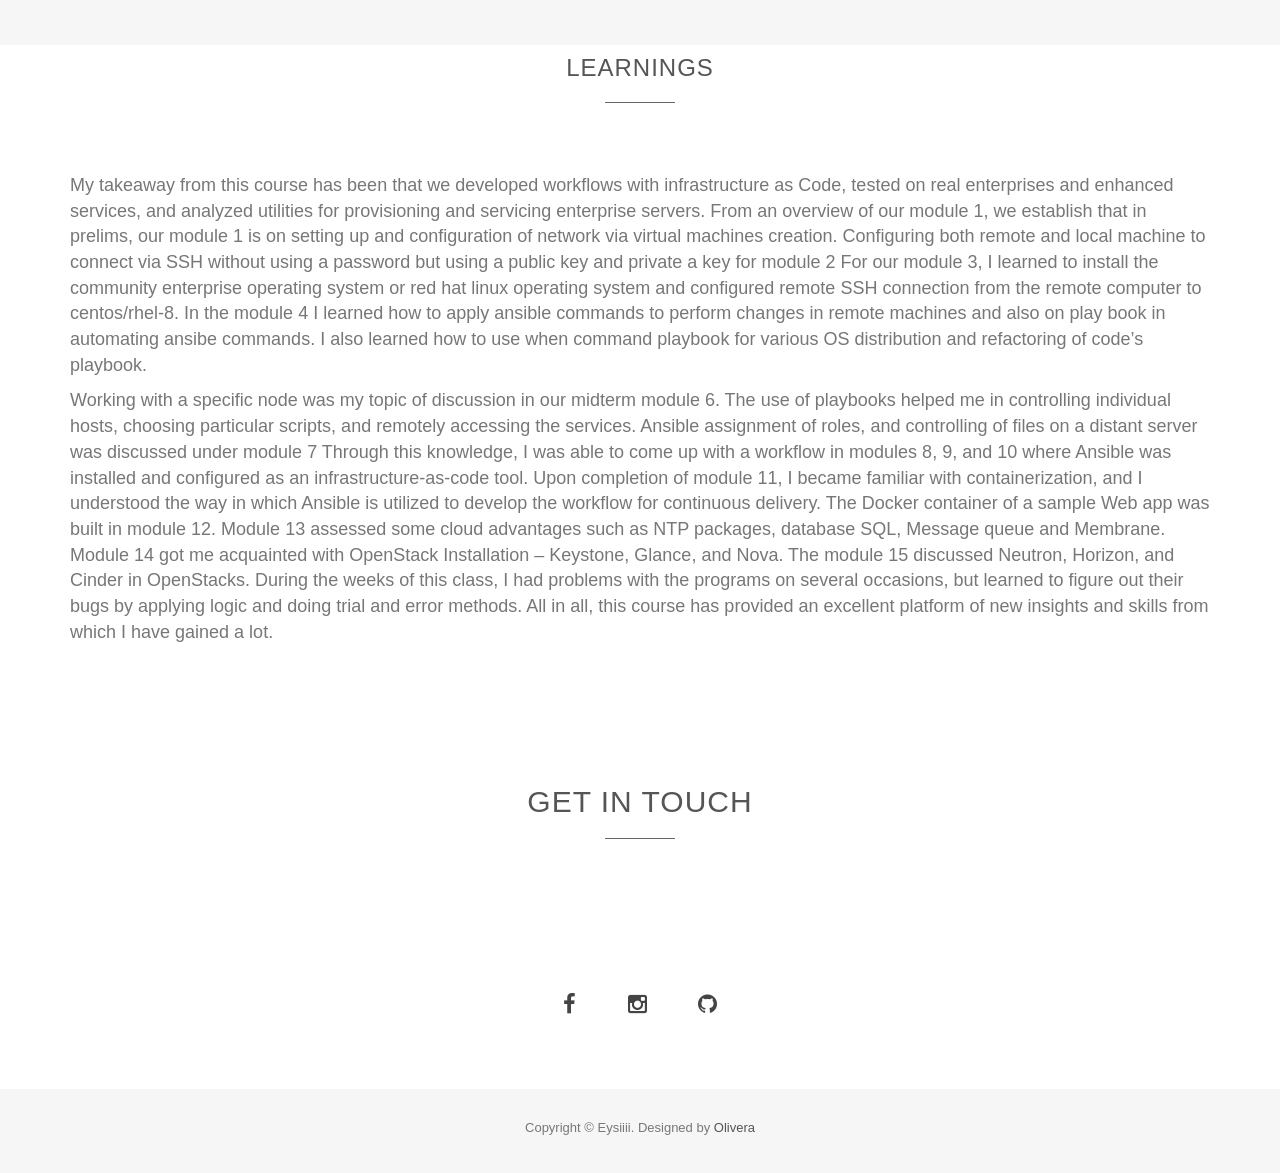
==== commit fee50b1d: "FINAL_PROJECT" ====
--- a/index.html
+++ b/index.html
@@ -377,11 +377,11 @@
           tested on real enterprises and enhanced services, and analyzed utilities for provisioning and
            servicing enterprise servers. From an overview of our module 1, we establish that in prelims,
             our module 1 is on setting up and configuration of network via virtual machines creation. 
-            Configuring both remote and local machine to connect via SSH without using password but use 
-            public key and private key for module 2 For our module 3, i learned to install community 
-            enterprise operating system or red hat linux operating system and configured remote ssh connection 
-            from remote computer to centos/rhel-8. In the module 4 I learned how to apply ansible commands to perform 
-            changes in remote machines and also on play book in automating ansibe commands. I also learnt how 
+            Configuring both remote and local machine to connect via SSH without using a password but using a
+            public key and private a key for module 2 For our module 3, I learned to install the community 
+            enterprise operating system or red hat linux operating system and configured remote SSH connection 
+            from the remote computer to centos/rhel-8. In the module 4 I learned how to apply ansible commands to perform 
+            changes in remote machines and also on play book in automating ansibe commands. I also learned how 
             to use when command playbook for various OS distribution and refactoring of code’s playbook.
           </p>
           <p>
